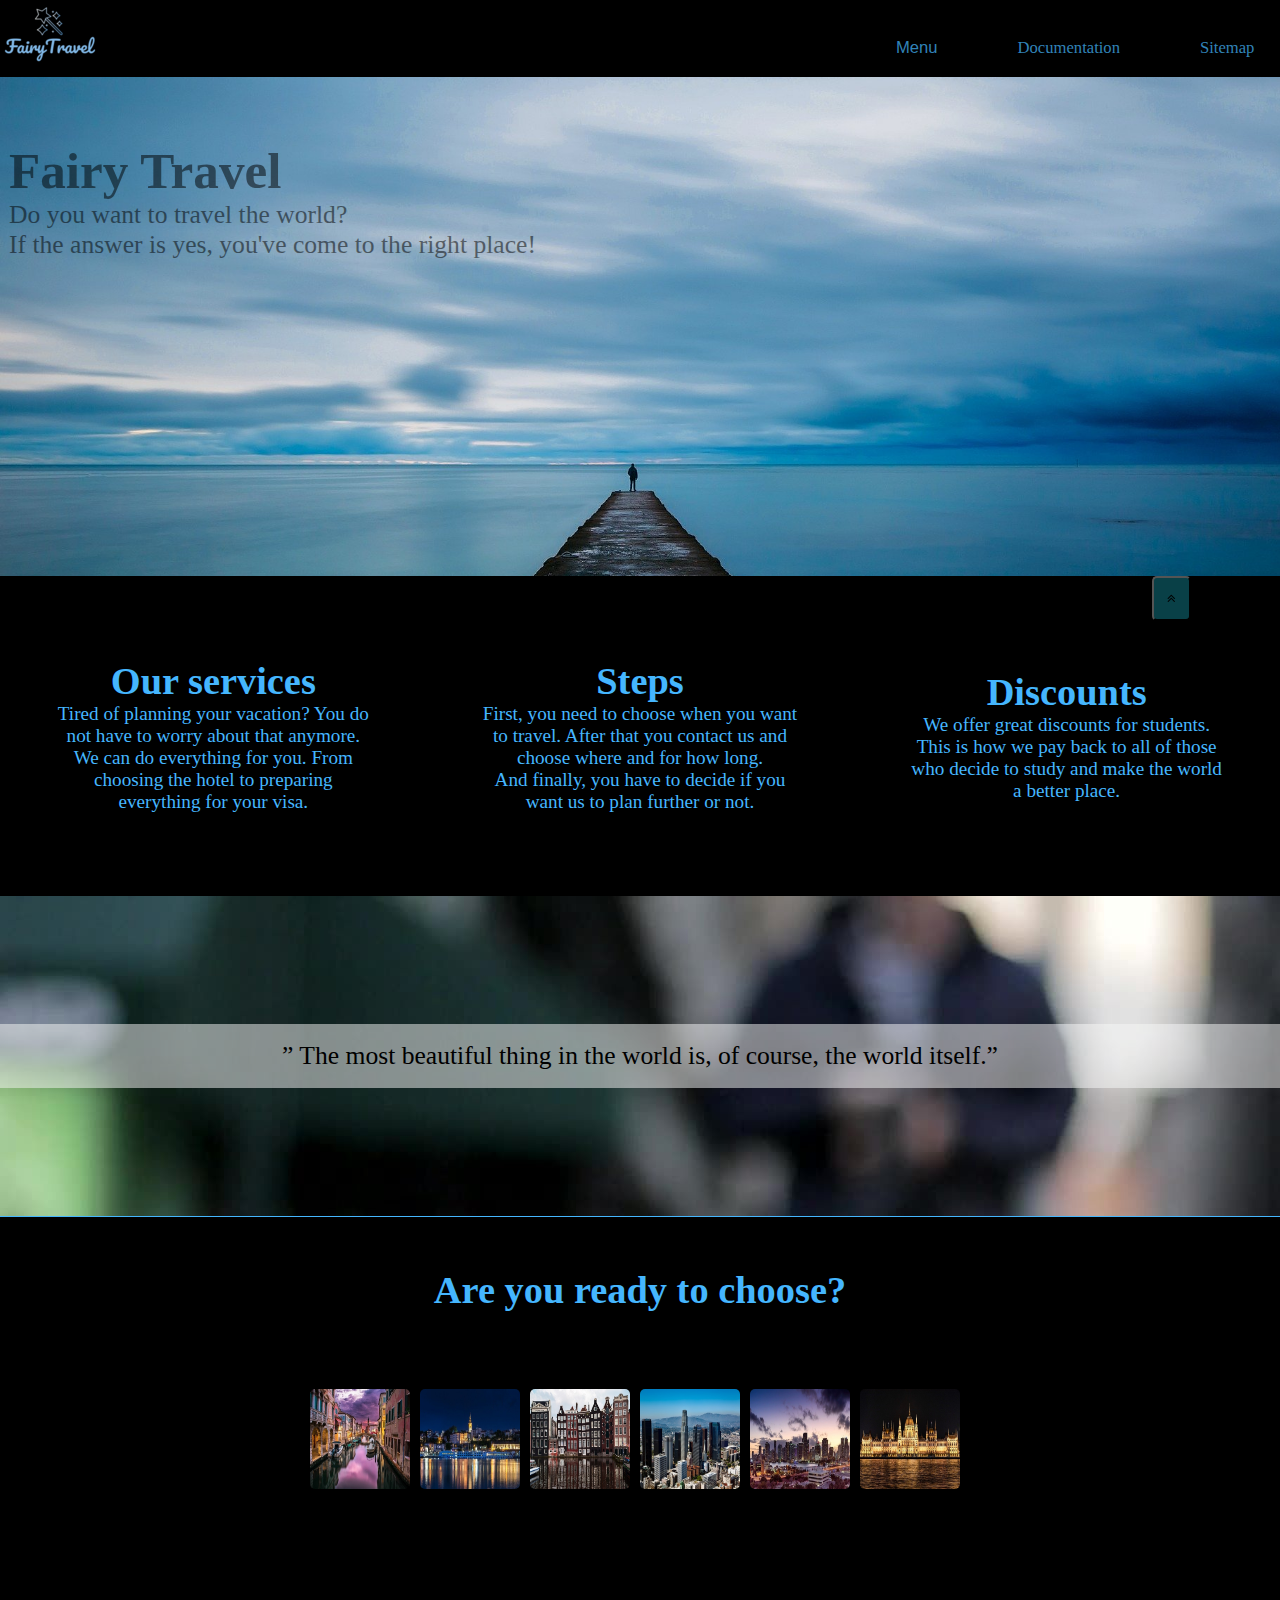
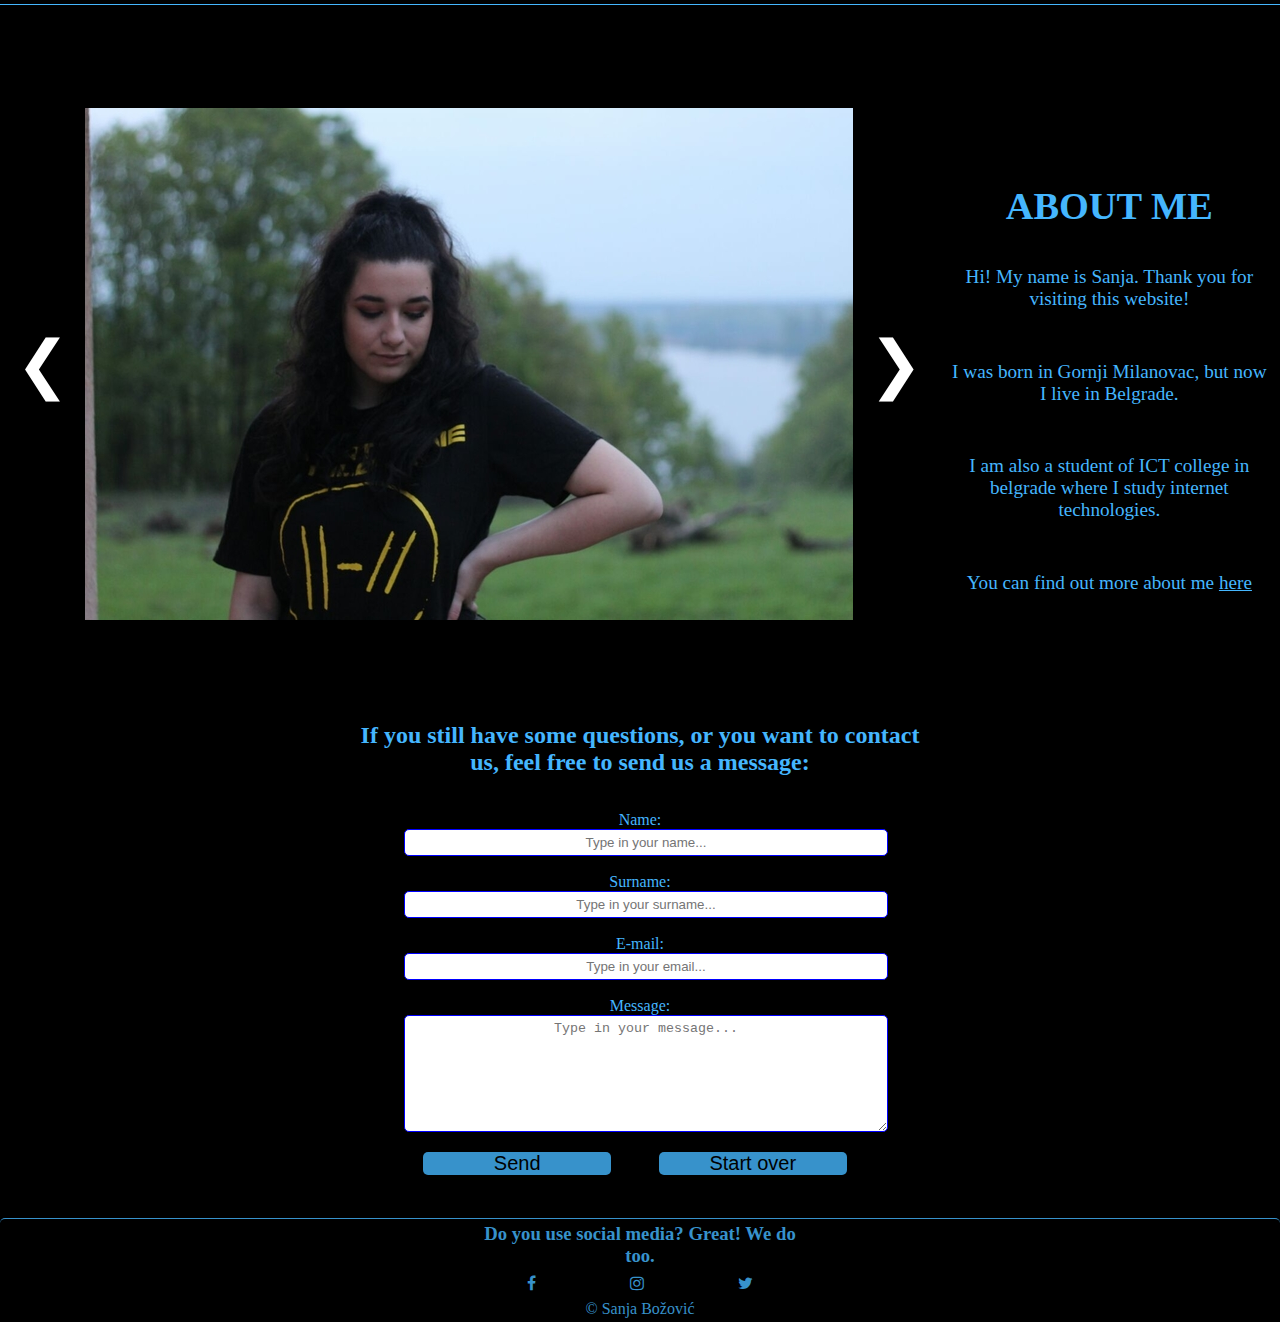
==== index.html @ 33708710 "9th" ====
<!DOCTYPE html>
<html>
	<head>
		<title>Fairy Travel</title>
		<meta charset="utf-8"/>
		<meta name="keywords" content="Travel, world, countries"/>
		<meta name="description" content="We can offer you the best experiences of your life. All you have to do is reach out to us."/>
		<meta name="author" content="Sanja Božović" />
		<meta name="robots" content="noindex, nofollow"/>
		<meta name="viewport" content="width=device-width, initial-scale=1.0"> 
		<link rel="stylesheet" href="assets/css/jquery.hoverZoom.css">
		<link rel="stylesheet" href="https://cdnjs.cloudflare.com/ajax/libs/font-awesome/4.7.0/css/font-awesome.min.css">
		<link rel="stylesheet" type="text/css" href="assets/css/style.css" />
		<link rel="stylesheet" type="text/css" href="assets/css/responsive.css"/>
		<link rel="shortcut icon" href="images/iconnn.ico"/>
	</head>
	<body>
		<header>
			<div id="logo"><a href="index.html"><img src="images/logo.png" alt="logo"></a></div>
			<div id="meni">
				<div class="dropdown">
					<button onclick="MenuOpen()" class="dropbtn">Menu</button>
					<div id="myDropdown" class="dropdown-content">
						<a id="scrl2">Countries</a>
						<a id="scrl">Author</a>
						<a id="scrl1">Contact</a>
					</div>
				</div>
				<a href="#" class="link"> Documentation </a>
				<a href="#" class="link">  Sitemap </a>
			</div>
			<div class="cleaner"></div>
		</header>

		<section id="slider">
			<article id="sliderText" class="hidden">
				<h1>Fairy Travel</h1>
				<p>Do you want to travel the world?</p>
				<p>If the answer is yes, you've come to the right place!</p>
			</article>
		</section>

		<button class="top" onclick="scrollToTop()"> 
				<i class="fa fa-angle-double-up"></i>
			</button>
		<div id="logoHide"><a href="index.html"><img src="images/logo.png" alt="logo"></a></div>

		<div id="main">
			<section id="firstSec" class="section hide">
				<article>
					<h1>Our services</h1>
					<p>Tired of planning your vacation? You do not have to worry about that anymore.</p>
					<p>We can do everything for you. From choosing the hotel to preparing everything for your visa.</p>
				</article>
				<article>
					<h1>Steps</h1>
					<p>First, you need to choose when you want to travel. After that you contact us and choose where and for how long.</p>
					<p>And finally, you have to decide if you want us to plan further or not.</p>
				</article>
				<article>
					<h1>Discounts</h1>
					<p>We offer great discounts for students.</p>
					<p>This is how we pay back to all of those who decide to study and make the world a better place.</p>
				</article>
			</section>
			<section id="quote">
				<p>&rdquo; The most beautiful thing in the world is, of course, the world itself.&rdquo;</p>
			</section>
			
			<h1 id="naslov"> Are you ready to choose? </h1>
			<section id="countries">
				<ul class="thumb">
					<li>
					  <a href="images/venice.jpg">
						<img src="images/venice.jpg" alt="Venice">
					  </a>
					</li>
					<li>
					  <a href="images/belgrade.jpg">
						<img src="images/belgrade.jpg" alt="Belgrade">
					  </a>
					</li>
					<li>
					  <a href="images/amsterdam.jpg">
						<img src="images/amsterdam.jpg" alt="Amsterdam">
					  </a>
					</li>
					<li>
						<a href="images/losangeles.jpg">
							<img src="images/losangeles.jpg" alt="Los Angeles">
						</a>
					</li>
					<li>
						<a href="images/miami.jpg">
							<img src="images/miami.jpg" alt="Miami">
						</a>
					</li>
					<li>
						<a href="images/budapest.jpg">
							<img src="images/budapest.jpg" alt="Budapest">
						</a>
					</li>
				</ul>
			</section>

			<div id="gallery">
					<button id="left1" onclick="plusDivs(-1)">&#10094;</button>
					<div id="imgs">
						<img src="images/author1_wide.jpg"  alt="author photo"/>
						<img src="images/author2_wide.jpg" alt="author photo"/>
						<img src="images/author3_wide.jpg" alt="author photo"/>
					</div>
					<button id="right1" onclick="plusDivs(+1)">&#10095;</button>
					<div id="about">

					</div>
			</div>
			
			<section id="form">
				<form action="" method="post" name="contact" id="cont">
					<h2 class="title">If you still have some questions, or you want to contact us, feel free to send us a message:</h2>
					<div class="formHolder">
						<label for="name">Name:</label>
						<input type="text" class="txtforme delete" id="name" placeholder="Type in your name..."/>
					</div>
					<div class="formHolder">
						<label for="surname">Surname:</label>
						<input type="text" class="txtforme delete" id="surname" placeholder="Type in your surname..."/>
					</div>
					<div class="formHolder">
						<label for="email">E-mail:</label>
						<input type="text" class="txtforme delete" id="email" placeholder="Type in your email..."/>
					</div>
					<div class="formHolder">
						<label for="message">Message:</label>
						<textarea class="txtforme delete" rows="7" id="message" placeholder="Type in your message..."></textarea>
					</div>
					<div class="formHolder" id="submitForm">
						<input type="button" name="send" class="accept" value="Send"/>
						<input type="reset" name="delete" class="accept" value="Start over"/>
					</div>
					<div class="formHolder" id="messageAccept">
					
					</div>
				</form>
			</section>
		</div>
		<footer>
				<div id="left">
					<h3>Do you use social media? Great! We do too.</h3>
					<div class="icons">
						<a href="#"><i class="fa fa-facebook"></i></a>
						<a href="#"><i class="fa fa-instagram"></i></a>
						<a href="#"><i class="fa fa-twitter"></i></a>
					</div>
					<div id="copy">
						<p>&copy; Sanja Božović</p>
					</div>
				</div>	
		</footer>
	<script src="https://code.jquery.com/jquery-1.12.4.min.js" integrity="sha384-nvAa0+6Qg9clwYCGGPpDQLVpLNn0fRaROjHqs13t4Ggj3Ez50XnGQqc/r8MhnRDZ" crossorigin="anonymous"></script>		
	<script src="assets/js/jquery.hoverZoom.min.js"></script>
	<script type="text/javascript" src="assets/js/main.js"></script> 
	</body>
</html>
---- assets/css/style.css ----
*{
	padding: 0;
	margin: 0;
}

.cleaner{
	clear: both;
}

body{
	background-color: black;
}

a{
	color: #45b6fe;
}

#logoHide{
	display: none;
}

/*button*/

.top{
	padding: 1vw;
	position: fixed;
	background-color: rgba(18, 127, 141, 0.5);
	margin-left: 90%;
	cursor: pointer;
	border-radius: 5px;
}
  

/* header */

header{
	opacity: 0.9;
	background-color: black;
	height: 6vw;
	width: 100%;
}

#logo{
	float: left;
}

#meni{
	float: right;
	margin-top: 2vw;
	display: flex;
	width: 30%;
	justify-content: space-between;
	margin-right: 1vw;
}

.link{
	background-color: black;
	color: #3792cb;
	padding: 1vw;
	font-size: 1.3vw;
	border: none;
	cursor: pointer;
	border-radius: 5px;
	text-decoration: none;
}

.dropbtn {
  background-color: black;
  color: #3792cb;
  padding: 1vw;
  font-size: 1.3vw;
  border: none;
  cursor: pointer;
  border-top-right-radius: 5px;
  border-top-left-radius: 5px;
}

.dropbtn:hover, .dropbtn:focus, .link:hover {
  border: 1px solid #3792cb;
}

.dropdown {
  position: relative;
  display: inline-block;
}

.dropdown-content {
  display: none;
  position: absolute;
  width: 100%;
  box-shadow: 0px 8px 16px 0px rgba(0,0,0,0.2);
  z-index: 1;
  border-bottom-right-radius: 5px;
  border-bottom-left-radius: 5px;
  background-color: black;
}

.dropdown-content a {
  padding: 12px 0px 16px 5px;
  text-decoration: none;
  display: block;
	color: #45b6fe;
}

.dropdown-content a:hover {
	border: 1px solid #3792cb;
	color: #3792cb;
}

.dropdown-content a:visited{
	color: #45b6fe;
}

.show {
	display:block;
}

#scrl, #scrl1, #scrl2{
	cursor: pointer;
	color: #3792cb;
}

/*Slider*/

#slider {
    height: 39vw;
    width: 100%;
    background-image: url(../../images/slider.jpg);
    background-attachment: fixed;
    background-size: cover;
    background-repeat: no-repeat;
	box-sizing: border-box;
}

#sliderText{
	width:50%;
	padding: 5vw 0vw 1vw 0.7vw;
	font-size: 2vw;
}

.hidden{
	display: none;
}

/* Prvi tekst, podeljen u tri kolone */

#firstSec{
	width: 100%;
	height: 25vw;
	display: flex;
	justify-content: space-around;
}

.first{
	max-width: 25%;
	display: flex;
	flex-direction: column;
	justify-content: center;
	text-align: center;
}

.first h1{
	color: #45b6fe;
	font-size: 3vw;
}

.first p{
	color: #45b6fe;
	font-size: 1.5vw;
}

.section {
  width: 100%;
  z-index: 1;
  transition: all 1s;
}

.hideSec {
  opacity: 0;
  left: -100%;
}

.showSec {
  opacity: 1;
  left: 0;
}

/* Citat */

#quote {
	width: 100%;
	height: 25vw;
	background-image: url(../../images/banner.jpg);	
	display: flex;
	flex-direction: column;
	justify-content: center;
	text-align: center;
}

#quote p{
	font-size: 2vw;
	color: black;
	background-color: rgba(250,250,250,0.5);
	height: 5vw;
	display: flex;
	justify-content: center;
	flex-direction: column;
	text-align: center;
	
}

/* forma */

#form {
	width: 50%;
	margin-left: 25%;
	margin-top: 6vw;
}

#cont{
	padding: 2vw;
	color: #45b6fe;
	display: flex;
	align-items: center;
	flex-direction: column;
	
}

.title{
	text-align: center;
	width: 100%;
	margin-bottom: 5%;
}

#submitForm {

	display: flex;
	flex-wrap: wrap;
	justify-content:space-around;
	align-items:center;
}

.formHolder{
	width:80%;
 	margin: 1%;
 	text-align: center;

   }

.txtforme{
 width:100%;
 margin-bottom:5px;
 border:1px solid blue;
 border-radius:5px;
 padding:5px;
 text-align: center;
}

.accept{
	width:40%;
	font-size:20px;
	color:#000;
	background-color:#3792cb; 
	padding:0px 5%;
 	border:none;
	 margin-right: 10px;
	 border-radius: 5px;
	cursor: pointer;
 }

 .border{
	border:1px solid #ff0000;
   
	}

/*footer*/

footer{
	width: 100%;
	height: 8vw;
	border-top: 1px solid #3792cb;
	border-radius: 5px;
	display: flex;
	justify-content: space-around;
	
}

#left, #right{
	width: 25%;
	display: flex;
	flex-direction: column;
	justify-content: space-around;
	text-align: center;
	color: #3792cb;
}

#copy{
	display: flex;
	justify-content: flex-end;
	flex-direction: column;
	color: #3792cb;
}

.icons {
	width: 100%;
	display: flex;
	justify-content: space-around;
	color: #3792cb;
}

.icons a{
	color: #3792cb;
}


/*gallery*/



#gallery {
    display: flex;
	justify-content: space-around;
	margin-top: 8vw;
 }
.slide {
		  display: none; 
}
#left1, #right1 {
	width: 10%;
    background-color: black;
	cursor: pointer;
    border: none;
    color: white;
    border-radius: 5px;
	font-size: 5vw; 
}
#left1:hover, #right1:hover {
	border: 1px solid #3792cb; 
}

/*author*/

#about{
	display: flex;
	flex-direction: column;
	justify-content: space-around;
	width: 40%;
	text-align: center;
	margin-top: 5vw;
}

#about p{
	color: #45b6fe;
	font-size: 1.5vw;
	margin: 1vw;
}

#about h1{
	color: #45b6fe;
	font-size: 3vw;
}

a:visited{
	color: #45b6fe;
}


/* countries */

#naslov{
	color: #45b6fe;
	width: 100%;
	font-size: 3vw;
	text-align: center;
	margin-bottom: 6vw;
	padding-top: 4vw;
	border-top: 1px solid #45b6fe;
}

#countries{
	display: flex;
	justify-content: space-around;
	flex-direction: row;
	flex-wrap: wrap;
	border-bottom: 1px solid #45b6fe;
	padding-bottom: 9vw;
}

.imagedesc{
	color: #45b6fe;
	margin-top: 6vw;
}

.couImg{
	border-radius: 5px;
}
---- assets/css/responsive.css ----
@media screen and (max-width: 992px) {
    .top{
        display: none;
    }
    .dropdown-content a {
        font-size: 1vw;}
    
    #logoHide{
        display: block;
        display: flex;
        justify-content: center;
        align-content: center;
    }
    #logo{
        display: none;
    }
    #imgs img{
        height: 400px;
    }
    footer{
        height: 15vw;
    }
}

@media screen and (max-width: 768px){
    #meni{
        width: 60%;
    }
    .link, .dropbtn {
        width: 100px;
    }
    .dropdown-content a{
        font-size: 1.5vw;
    }
    #imgs img{
        height: 300px;
    }
    footer{
        height: 20vw;   
    }
}

@media screen and (max-width: 648px){
    .dropbtn, .link{
        font-size: 1.3vw;
    }
    #gallery{
        flex-wrap: wrap;
    }
    #about p{
        font-size: 3vw;
    }
    #about{
        border-bottom: 1px solid #3792cb;
        padding-bottom: 2vw;
    }
    footer{
        height: 25vw;
    }
}
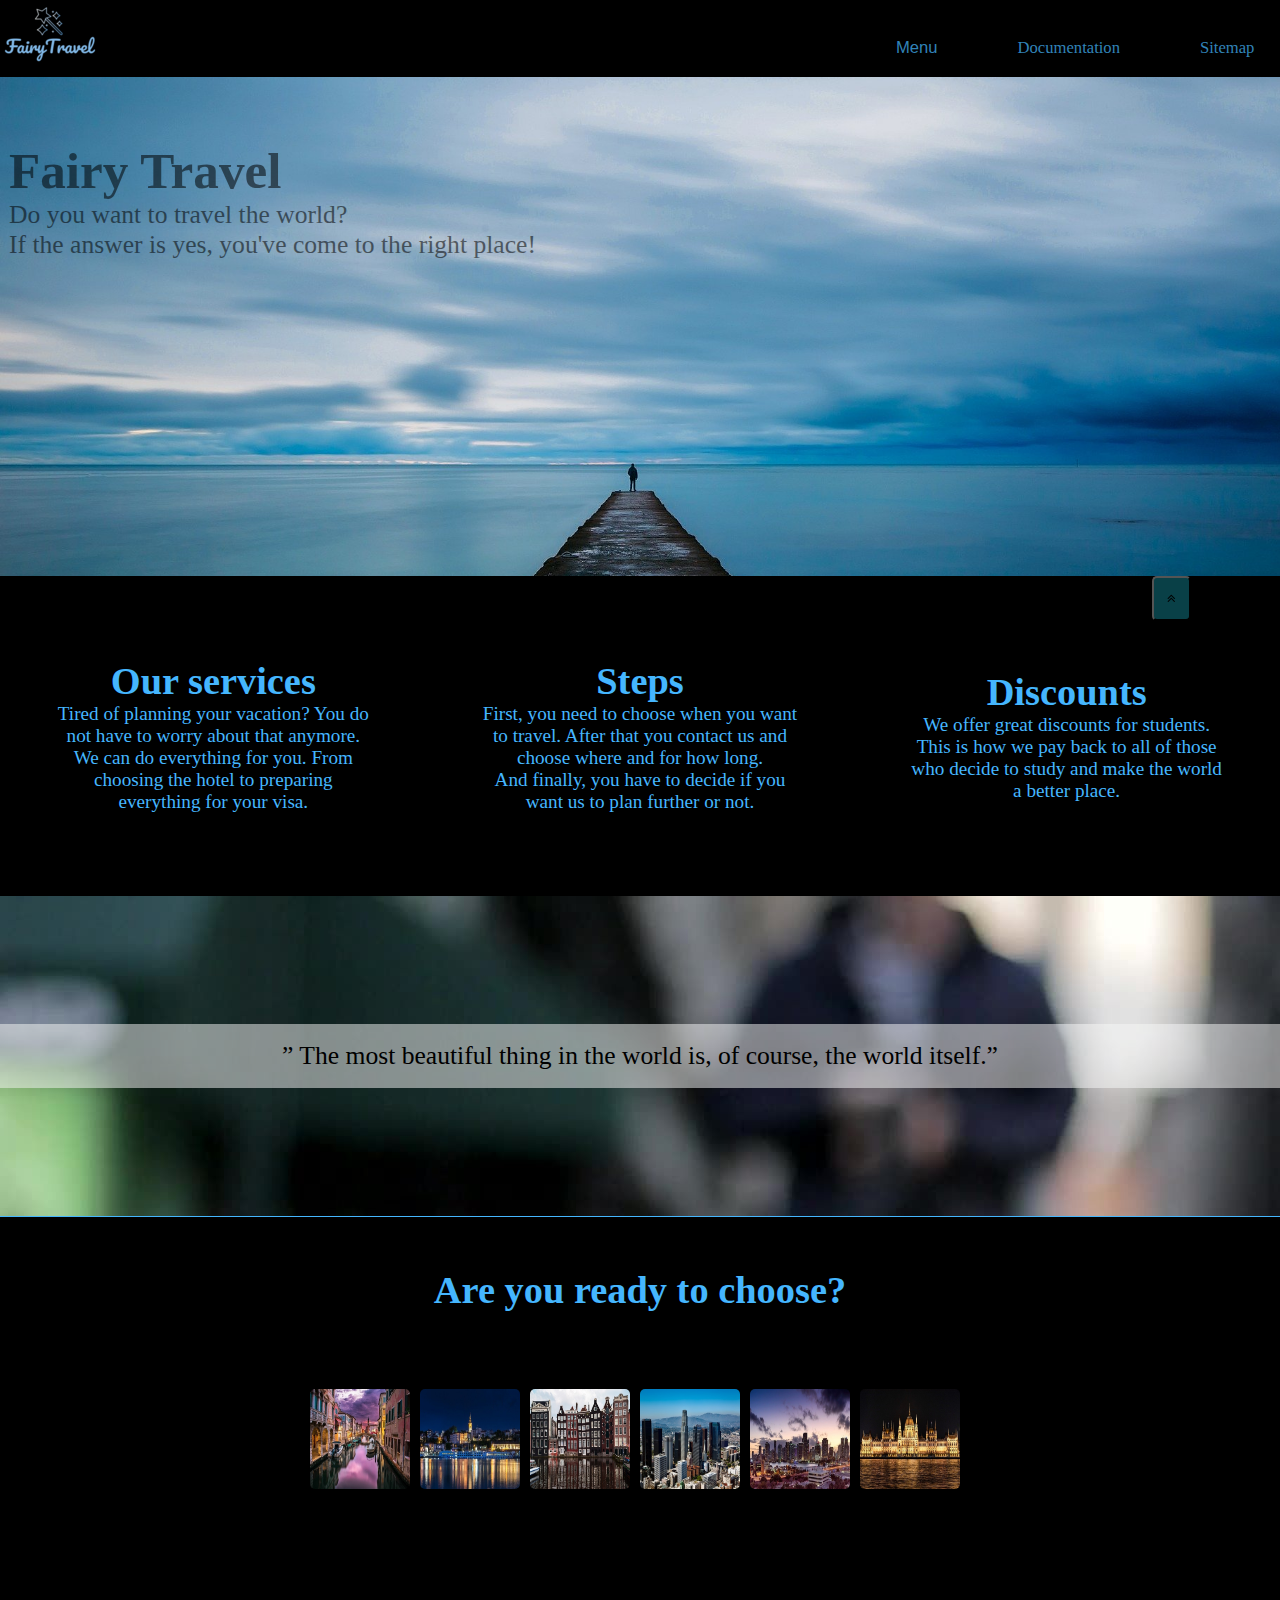
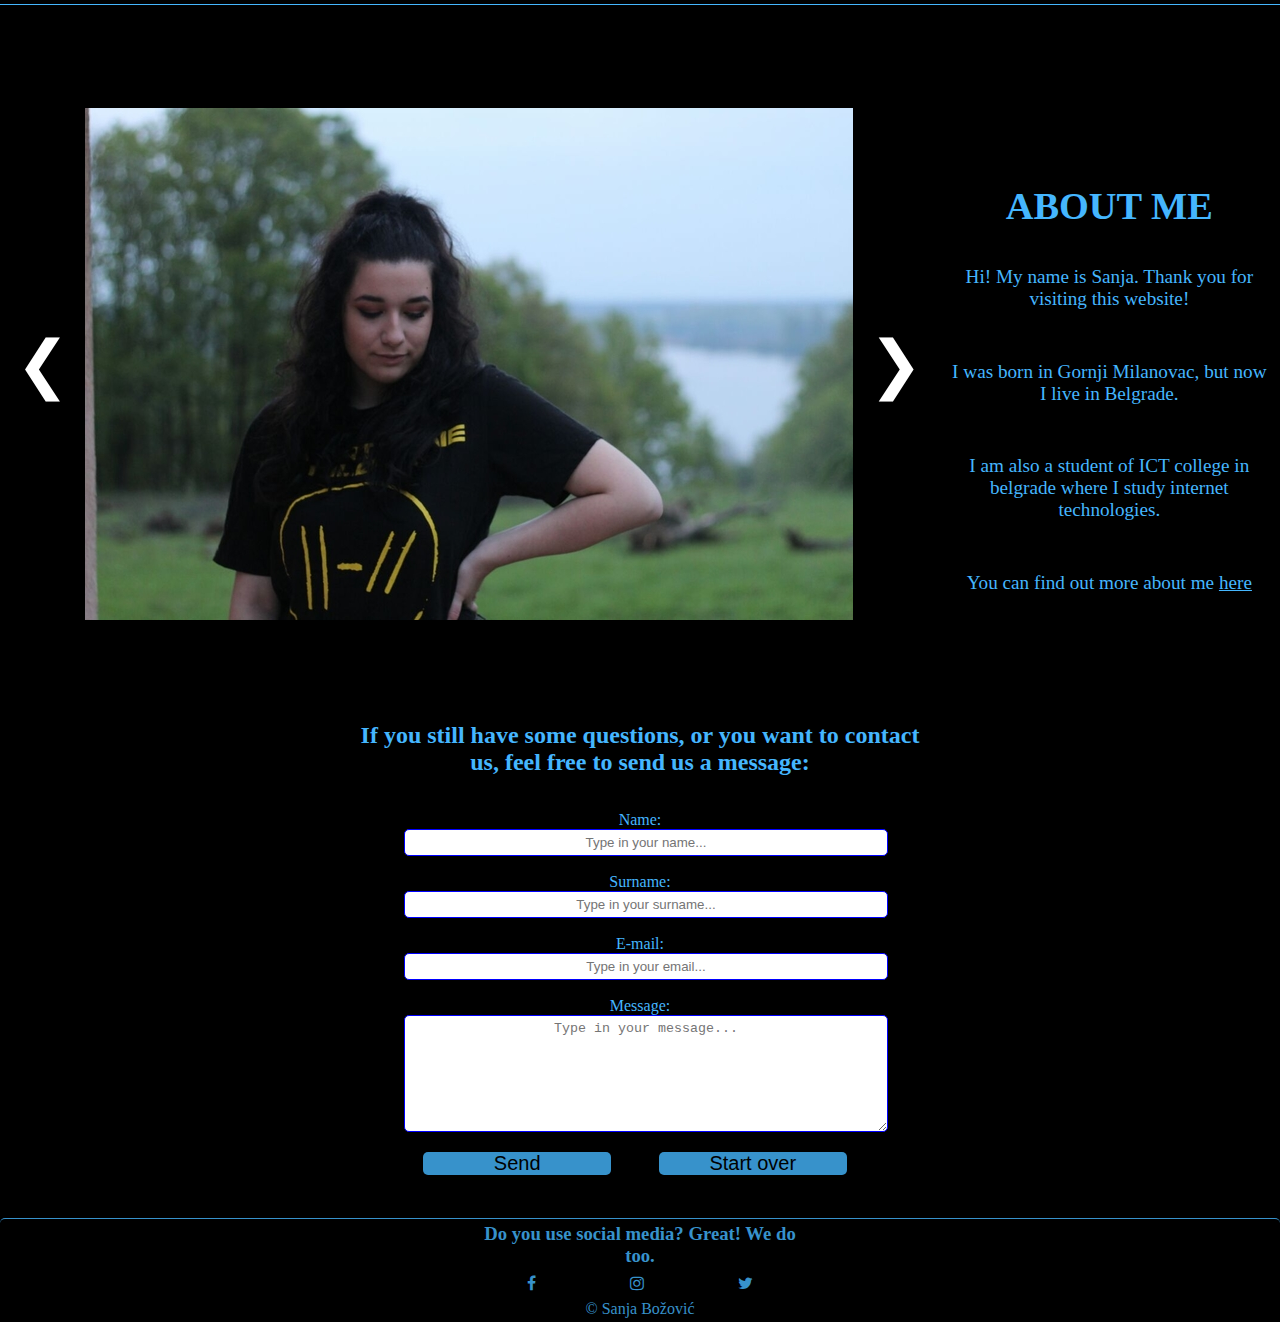
==== commit a8464611: "11th" ====
--- a/index.html
+++ b/index.html
@@ -106,7 +106,7 @@
 			<div id="gallery">
 					<button id="left1" onclick="plusDivs(-1)">&#10094;</button>
 					<div id="imgs">
-						<img src="images/author1_wide.jpg"  alt="author photo"/>
+						<img src="images/author1_wide.jpg" alt="author photo"/>
 						<img src="images/author2_wide.jpg" alt="author photo"/>
 						<img src="images/author3_wide.jpg" alt="author photo"/>
 					</div>
--- a/assets/css/style.css
+++ b/assets/css/style.css
@@ -285,7 +285,7 @@
 	
 }
 
-#left, #right{
+#left{
 	width: 25%;
 	display: flex;
 	flex-direction: column;
--- a/assets/css/responsive.css
+++ b/assets/css/responsive.css
@@ -23,27 +23,55 @@
 }
 
 @media screen and (max-width: 768px){
+    header{
+        height: 15vw
+    }
     #meni{
         width: 60%;
+        margin-top: 7vw;
     }
     .link, .dropbtn {
-        width: 100px;
+        min-width: 100px;
+        font-size: 3vw;
     }
     .dropdown-content a{
-        font-size: 1.5vw;
+        font-size: 3vw;
+    }
+    #slider{
+        height: 60vw;
+    }
+    #sliderText{
+        font-size: 3vw;
+    }
+    #firstSec{
+        height: 35vw;
+    }
+    .first p{
+        font-size: 2vw;
+    }
+    .first h1{
+        font-size: 3.5vw;
+    }
+    #quote{
+        height: 250px;
+    }
+    #countries{
+        height: 250px;
+        justify-content: center;
+        align-content: center;
     }
     #imgs img{
         height: 300px;
     }
     footer{
-        height: 20vw;   
+        height: 20vw; 
+    }
+    .accept{
+        font-size: 2vw;
     }
 }
 
 @media screen and (max-width: 648px){
-    .dropbtn, .link{
-        font-size: 1.3vw;
-    }
     #gallery{
         flex-wrap: wrap;
     }
@@ -57,4 +85,72 @@
     footer{
         height: 25vw;
     }
+
+}
+
+@media screen and (max-width: 585px){
+    .link, .dropbtn {
+        min-width: 50px;
+        font-size: 3vw;
+    }
+    #left1, #right1, #imgs{
+        display: none;
+    }
+}
+
+@media screen and (max-width: 480px){
+    header{
+        height: 15vw;
+    }
+    #meni{
+        width: 90%;
+    }
+    .link, .dropbtn {
+        font-size: 4vw;
+    }
+    .dropdown{
+        width: 30%;
+    }
+    .dropdown-content a{
+        font-size: 4vw;
+    }
+    #slider{
+        height: 80vw;
+        background-position: center;
+        padding-top: 15vw;
+    }
+    #sliderText{
+        font-size: 5vw;
+        width: 90%;
+    }
+    #firstSec{
+    height: 80vw;
+    }
+    .first p{
+        font-size: 3vw;
+    }
+    .first h1{
+        font-size: 5.5vw;
+    }
+    #naslov{
+        font-size: 5vw;;
+    }
+    #quote{
+        height: 250px;
+    }
+    #quote p{
+        font-size: 3vw;
+    }
+    #countries{
+        height: 250px;
+    }
+    footer{
+        height: 30vw;
+    }
+    #left{
+        width: 50%;
+    }
+    .accept{
+        font-size: 2.5vw;
+    }
 }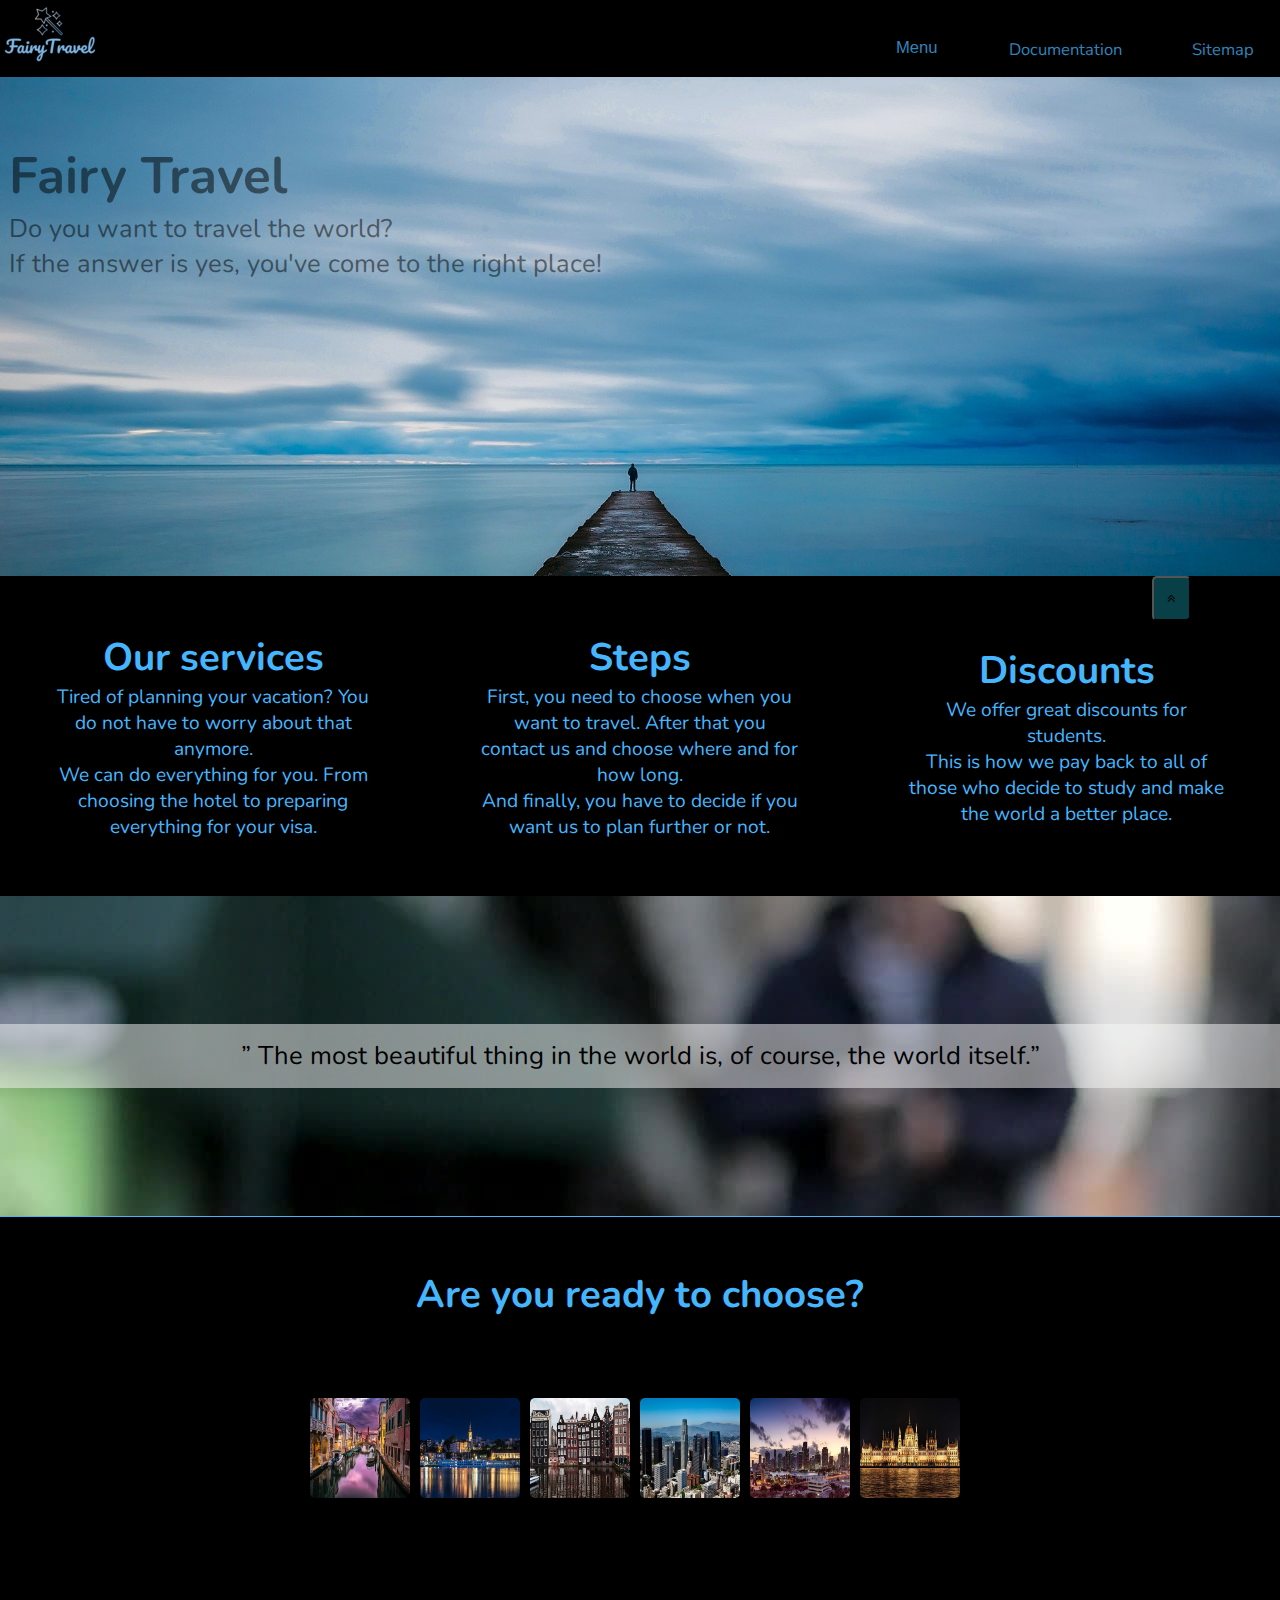
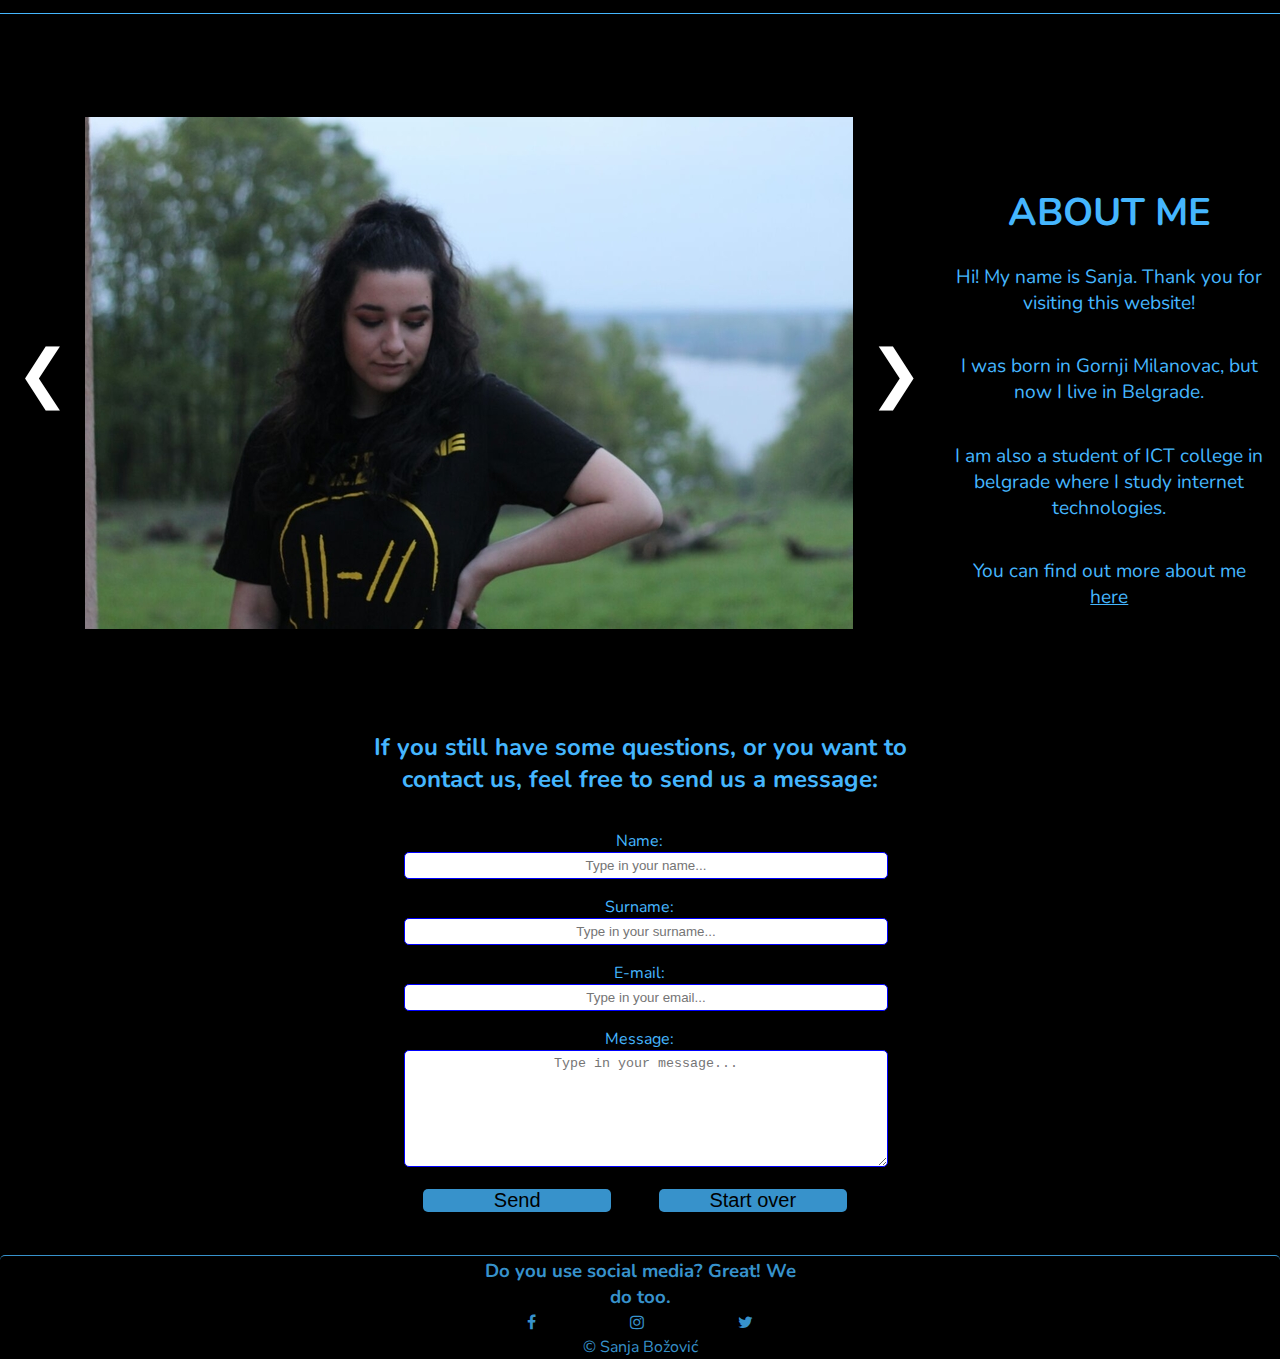
==== commit 2aaa8a7b: "12th" ====
--- a/index.html
+++ b/index.html
@@ -9,6 +9,7 @@
 		<meta name="robots" content="noindex, nofollow"/>
 		<meta name="viewport" content="width=device-width, initial-scale=1.0"> 
 		<link rel="stylesheet" href="assets/css/jquery.hoverZoom.css">
+		<link href="https://fonts.googleapis.com/css?family=Nunito&display=swap" rel="stylesheet">
 		<link rel="stylesheet" href="https://cdnjs.cloudflare.com/ajax/libs/font-awesome/4.7.0/css/font-awesome.min.css">
 		<link rel="stylesheet" type="text/css" href="assets/css/style.css" />
 		<link rel="stylesheet" type="text/css" href="assets/css/responsive.css"/>
--- a/assets/css/style.css
+++ b/assets/css/style.css
@@ -9,6 +9,7 @@
 
 body{
 	background-color: black;
+	font-family: 'Nunito', sans-serif;
 }
 
 a{
--- a/assets/css/responsive.css
+++ b/assets/css/responsive.css
@@ -133,7 +133,8 @@
         font-size: 5.5vw;
     }
     #naslov{
-        font-size: 5vw;;
+        font-size: 5vw;
+        margin-bottom: 15vw;
     }
     #quote{
         height: 250px;
@@ -141,8 +142,31 @@
     #quote p{
         font-size: 3vw;
     }
+    .thumb{
+        display: flex;
+        align-content: center;
+        justify-content: center;
+        flex-wrap: wrap;;
+    }
     #countries{
         height: 250px;
+    }
+    #gallery{
+        width: 100%;
+        height: 80vw;
+    }
+    #about{
+        width: 100%;
+    }
+    #about p{
+        font-size: 3.8vw;
+    }
+    #about h1{
+        font-size: 4.2vw;
+    }
+    #form {
+        width: 90%;
+        margin-left: 5%;
     }
     footer{
         height: 30vw;
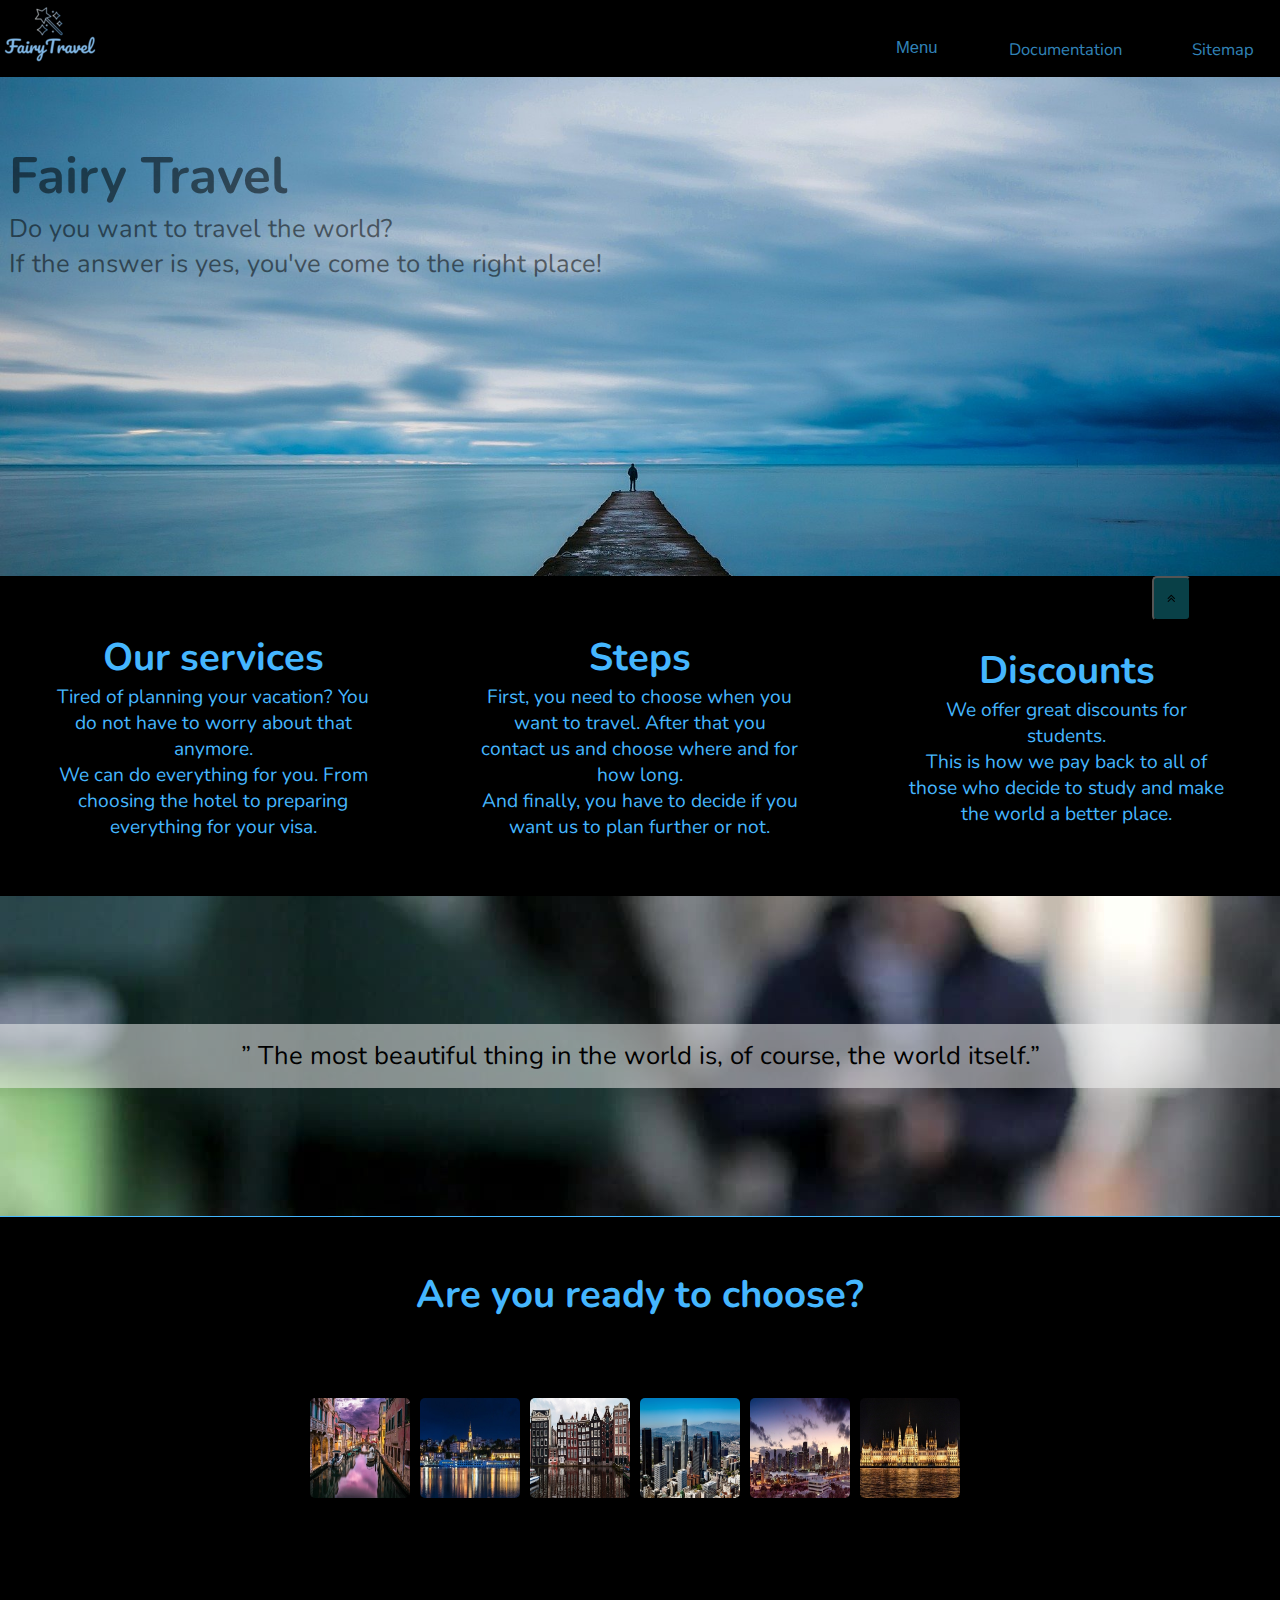
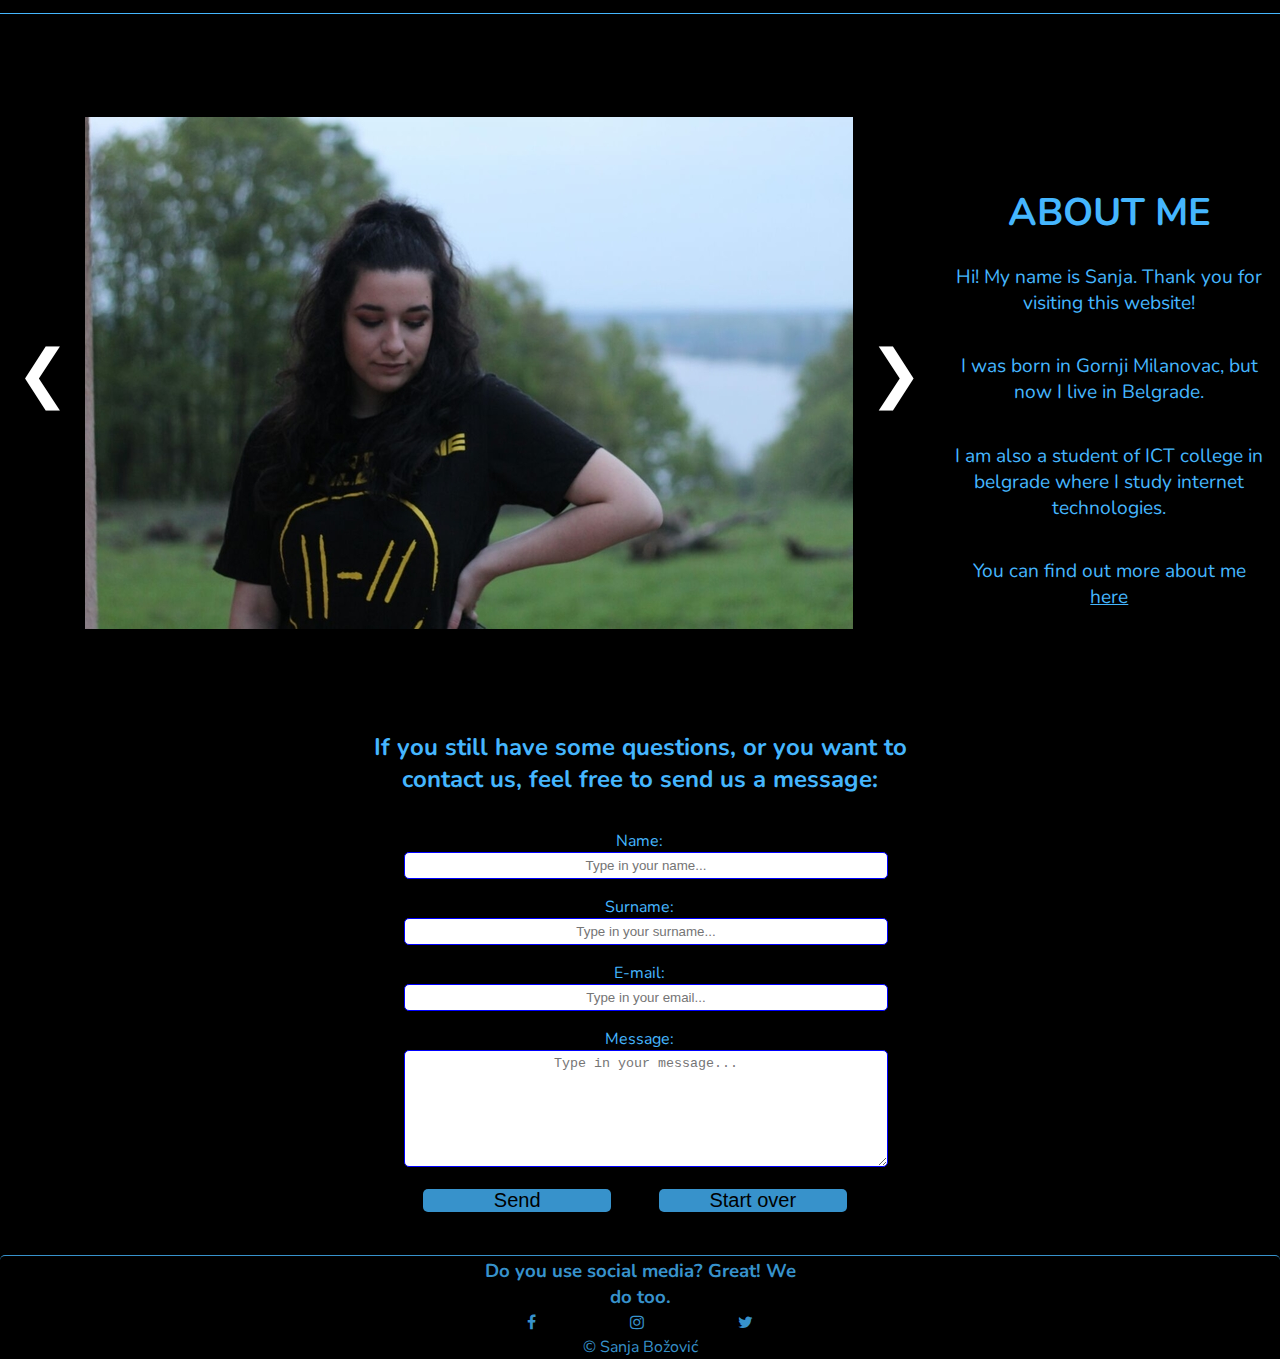
==== commit 6dba7d09: "final" ====
--- a/index.html
+++ b/index.html
@@ -27,8 +27,8 @@
 						<a id="scrl1">Contact</a>
 					</div>
 				</div>
-				<a href="#" class="link"> Documentation </a>
-				<a href="#" class="link">  Sitemap </a>
+				<a href="documentation.docx" class="link" target="_blank"> Documentation </a>
+				<a href="sitemap.xml" class="link">  Sitemap </a>
 			</div>
 			<div class="cleaner"></div>
 		</header>
@@ -122,19 +122,19 @@
 					<h2 class="title">If you still have some questions, or you want to contact us, feel free to send us a message:</h2>
 					<div class="formHolder">
 						<label for="name">Name:</label>
-						<input type="text" class="txtforme delete" id="name" placeholder="Type in your name..."/>
+						<input type="text" class="txtforme delete" id="name" placeholder="Type in your name..." required/>
 					</div>
 					<div class="formHolder">
 						<label for="surname">Surname:</label>
-						<input type="text" class="txtforme delete" id="surname" placeholder="Type in your surname..."/>
+						<input type="text" class="txtforme delete" id="surname" placeholder="Type in your surname..." required/>
 					</div>
 					<div class="formHolder">
 						<label for="email">E-mail:</label>
-						<input type="text" class="txtforme delete" id="email" placeholder="Type in your email..."/>
+						<input type="text" class="txtforme delete" id="email" placeholder="Type in your email..." required/>
 					</div>
 					<div class="formHolder">
 						<label for="message">Message:</label>
-						<textarea class="txtforme delete" rows="7" id="message" placeholder="Type in your message..."></textarea>
+						<textarea class="txtforme delete" rows="7" id="message" placeholder="Type in your message..." required></textarea>
 					</div>
 					<div class="formHolder" id="submitForm">
 						<input type="button" name="send" class="accept" value="Send"/>
@@ -150,9 +150,9 @@
 				<div id="left">
 					<h3>Do you use social media? Great! We do too.</h3>
 					<div class="icons">
-						<a href="#"><i class="fa fa-facebook"></i></a>
-						<a href="#"><i class="fa fa-instagram"></i></a>
-						<a href="#"><i class="fa fa-twitter"></i></a>
+						<a href="https://www.facebook.com/the.witchy"><i class="fa fa-facebook" target="_blank"></i></a>
+						<a href="https://www.instagram.com/_the_witch/?hl=sr"><i class="fa fa-instagram" target="_blank"></i></a>
+						<a href="https://twitter.com/Sanja69823657"><i class="fa fa-twitter" target="_blank"></i></a>
 					</div>
 					<div id="copy">
 						<p>&copy; Sanja Božović</p>
--- a/assets/css/style.css
+++ b/assets/css/style.css
@@ -387,11 +387,6 @@
 	padding-bottom: 9vw;
 }
 
-.imagedesc{
-	color: #45b6fe;
-	margin-top: 6vw;
-}
-
 .couImg{
 	border-radius: 5px;
 }--- a/assets/css/responsive.css
+++ b/assets/css/responsive.css
@@ -169,7 +169,7 @@
         margin-left: 5%;
     }
     footer{
-        height: 30vw;
+        height: 35vw;
     }
     #left{
         width: 50%;
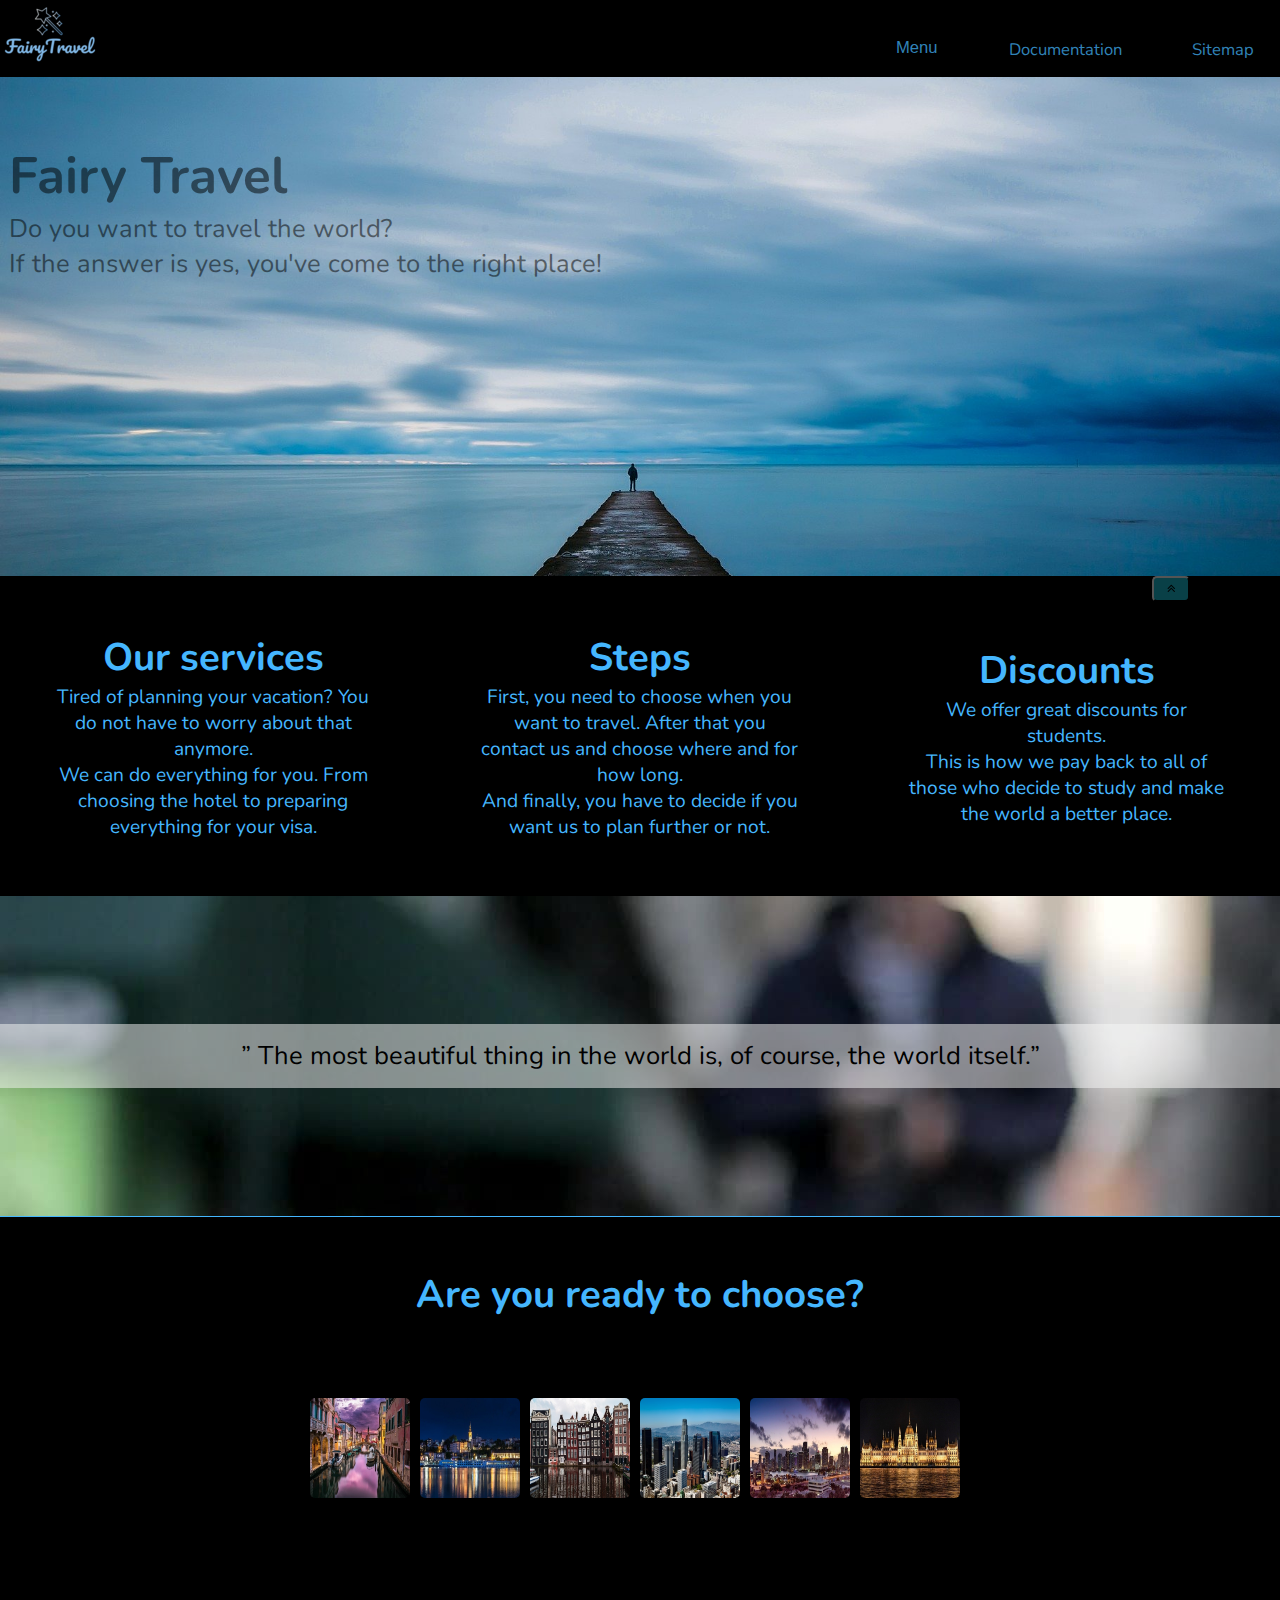
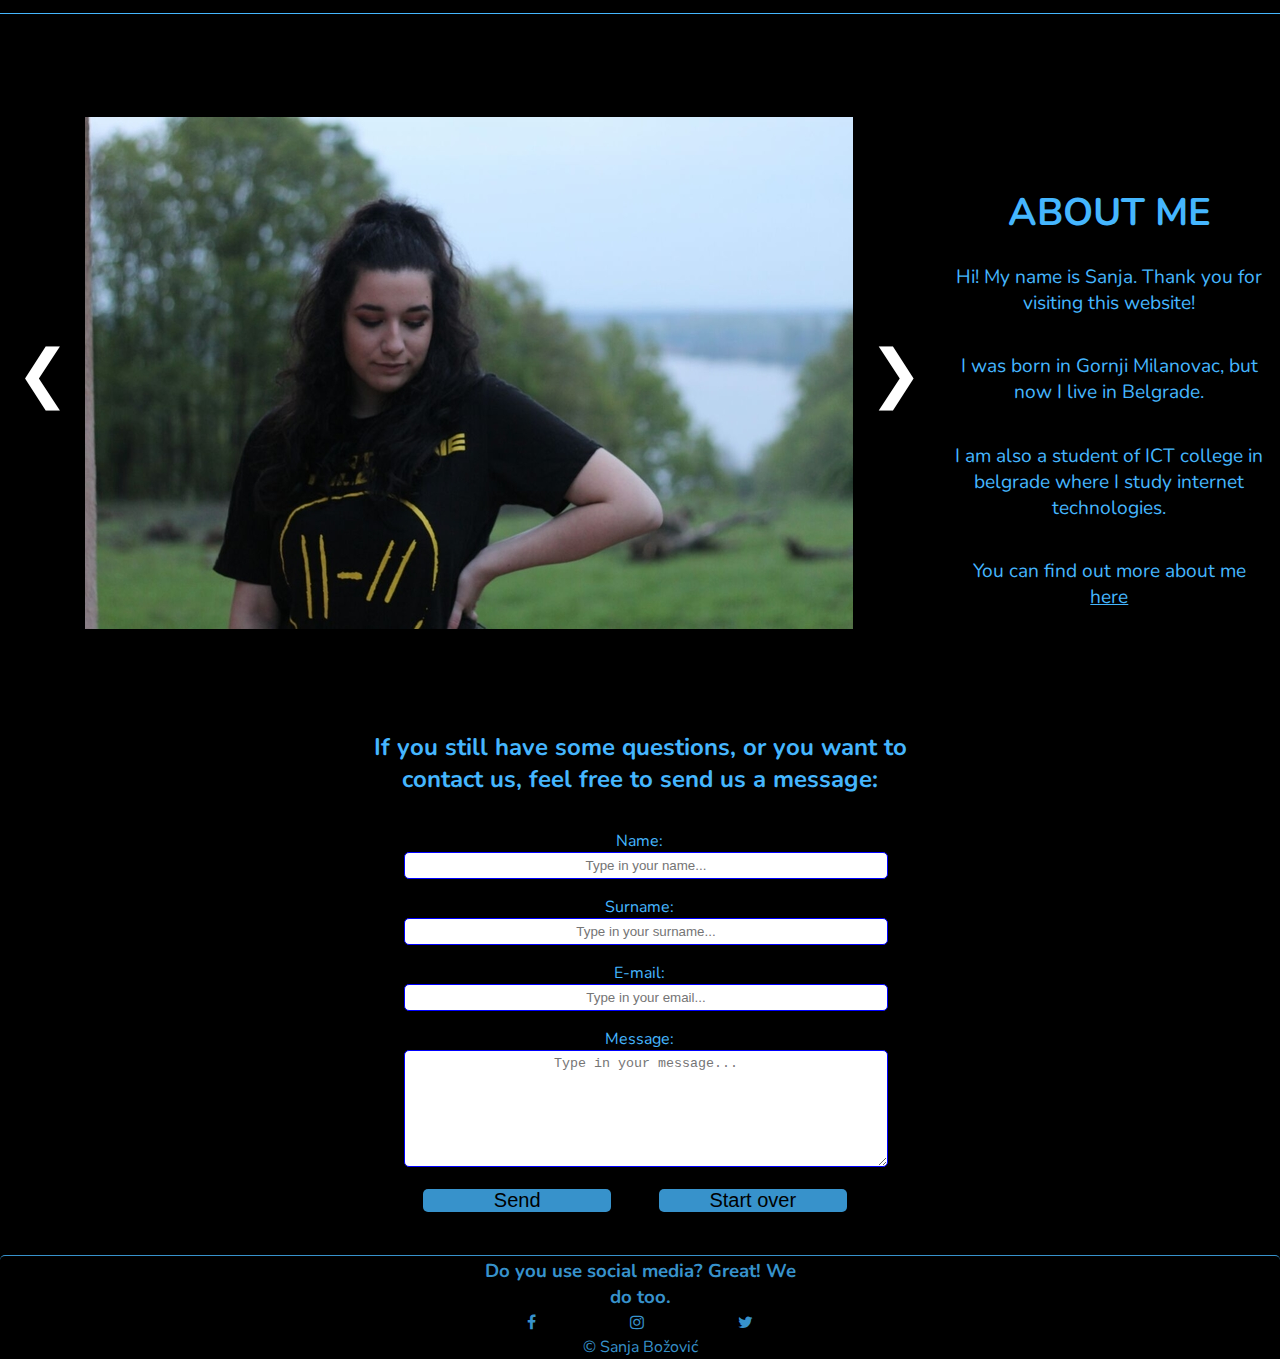
==== commit 5918e7f7: "trinaesto" ====
--- a/index.html
+++ b/index.html
@@ -22,9 +22,6 @@
 				<div class="dropdown">
 					<button onclick="MenuOpen()" class="dropbtn">Menu</button>
 					<div id="myDropdown" class="dropdown-content">
-						<a id="scrl2">Countries</a>
-						<a id="scrl">Author</a>
-						<a id="scrl1">Contact</a>
 					</div>
 				</div>
 				<a href="documentation.docx" class="link" target="_blank"> Documentation </a>
@@ -43,7 +40,7 @@
 
 		<button class="top" onclick="scrollToTop()"> 
 				<i class="fa fa-angle-double-up"></i>
-			</button>
+		</button>
 		<div id="logoHide"><a href="index.html"><img src="images/logo.png" alt="logo"></a></div>
 
 		<div id="main">
@@ -70,46 +67,14 @@
 			
 			<h1 id="naslov"> Are you ready to choose? </h1>
 			<section id="countries">
-				<ul class="thumb">
-					<li>
-					  <a href="images/venice.jpg">
-						<img src="images/venice.jpg" alt="Venice">
-					  </a>
-					</li>
-					<li>
-					  <a href="images/belgrade.jpg">
-						<img src="images/belgrade.jpg" alt="Belgrade">
-					  </a>
-					</li>
-					<li>
-					  <a href="images/amsterdam.jpg">
-						<img src="images/amsterdam.jpg" alt="Amsterdam">
-					  </a>
-					</li>
-					<li>
-						<a href="images/losangeles.jpg">
-							<img src="images/losangeles.jpg" alt="Los Angeles">
-						</a>
-					</li>
-					<li>
-						<a href="images/miami.jpg">
-							<img src="images/miami.jpg" alt="Miami">
-						</a>
-					</li>
-					<li>
-						<a href="images/budapest.jpg">
-							<img src="images/budapest.jpg" alt="Budapest">
-						</a>
-					</li>
+				<ul class="thumb" id="ulGallery">
+
 				</ul>
 			</section>
 
 			<div id="gallery">
 					<button id="left1" onclick="plusDivs(-1)">&#10094;</button>
 					<div id="imgs">
-						<img src="images/author1_wide.jpg" alt="author photo"/>
-						<img src="images/author2_wide.jpg" alt="author photo"/>
-						<img src="images/author3_wide.jpg" alt="author photo"/>
 					</div>
 					<button id="right1" onclick="plusDivs(+1)">&#10095;</button>
 					<div id="about">
--- a/assets/css/style.css
+++ b/assets/css/style.css
@@ -23,10 +23,12 @@
 /*button*/
 
 .top{
-	padding: 1vw;
+	width: 3%;
+	height: 2vw;
 	position: fixed;
 	background-color: rgba(18, 127, 141, 0.5);
 	margin-left: 90%;
+	margin-bottom: 15px;
 	cursor: pointer;
 	border-radius: 5px;
 }
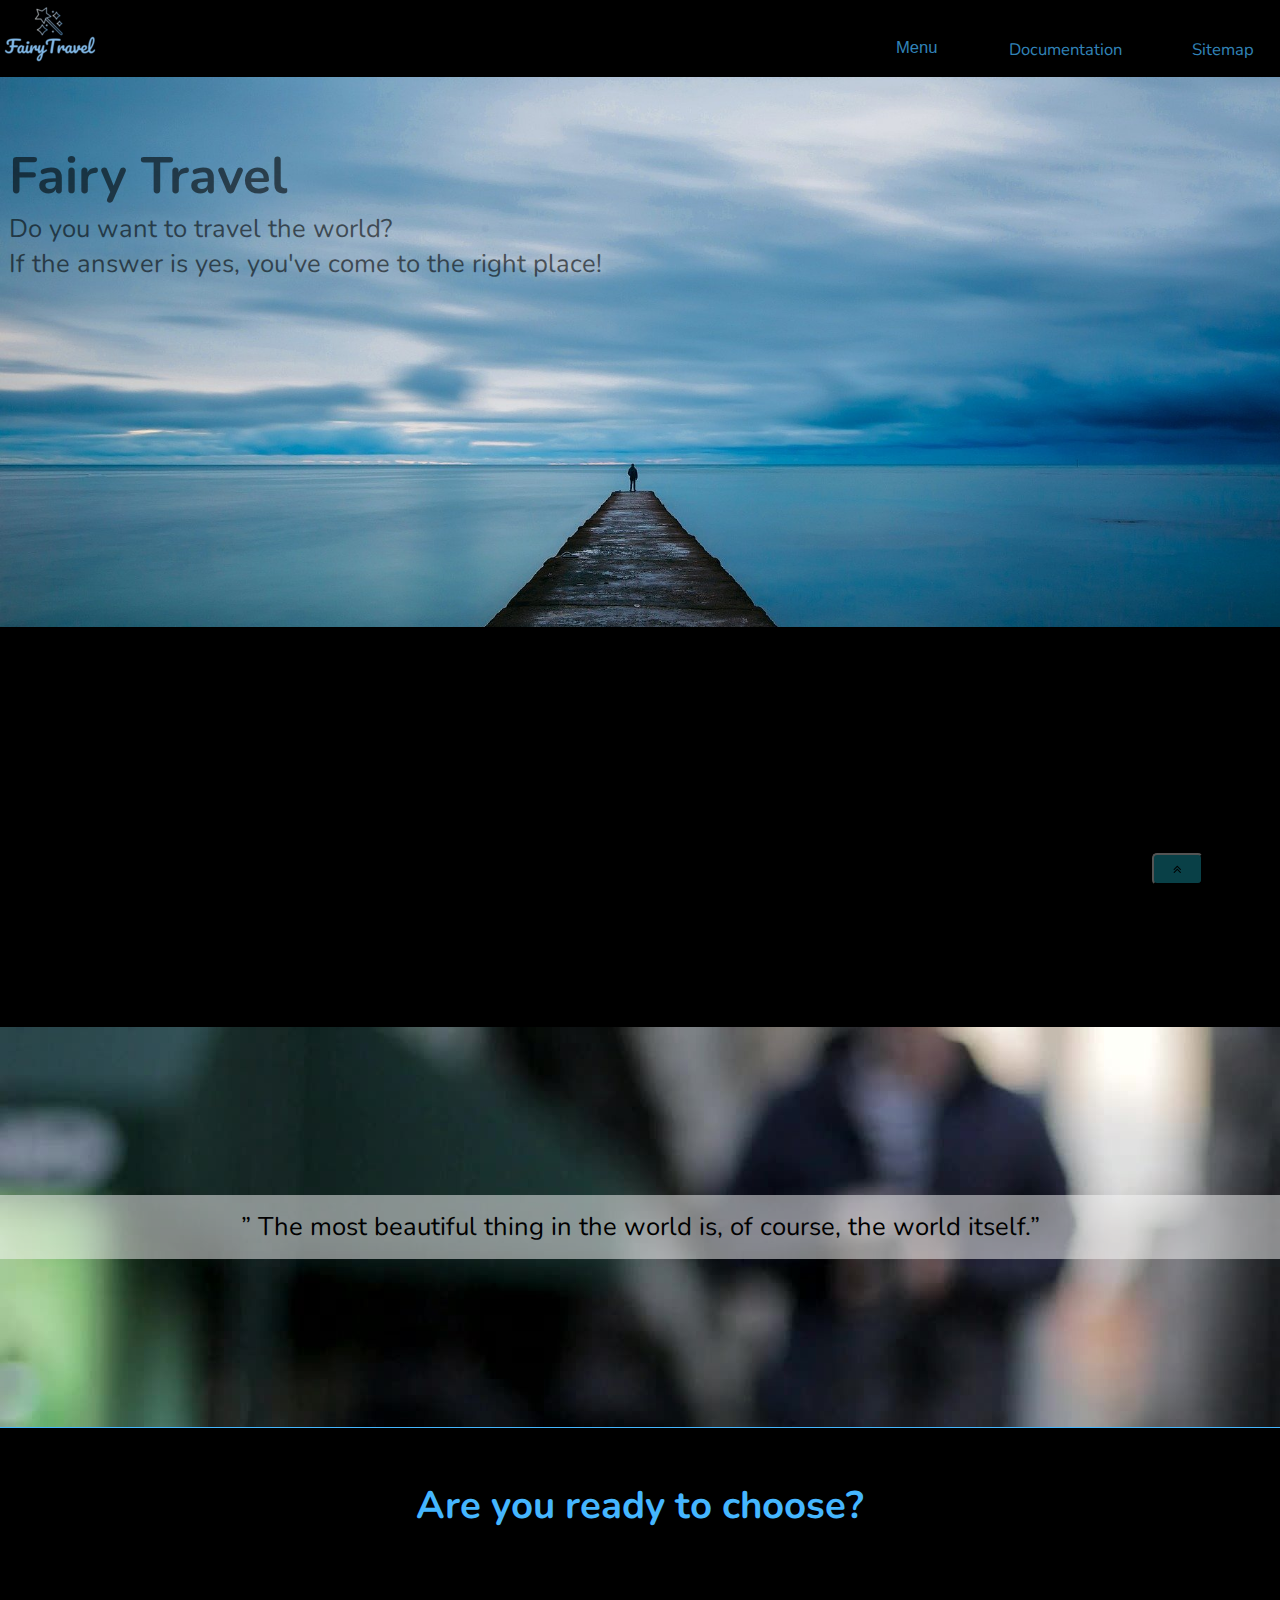
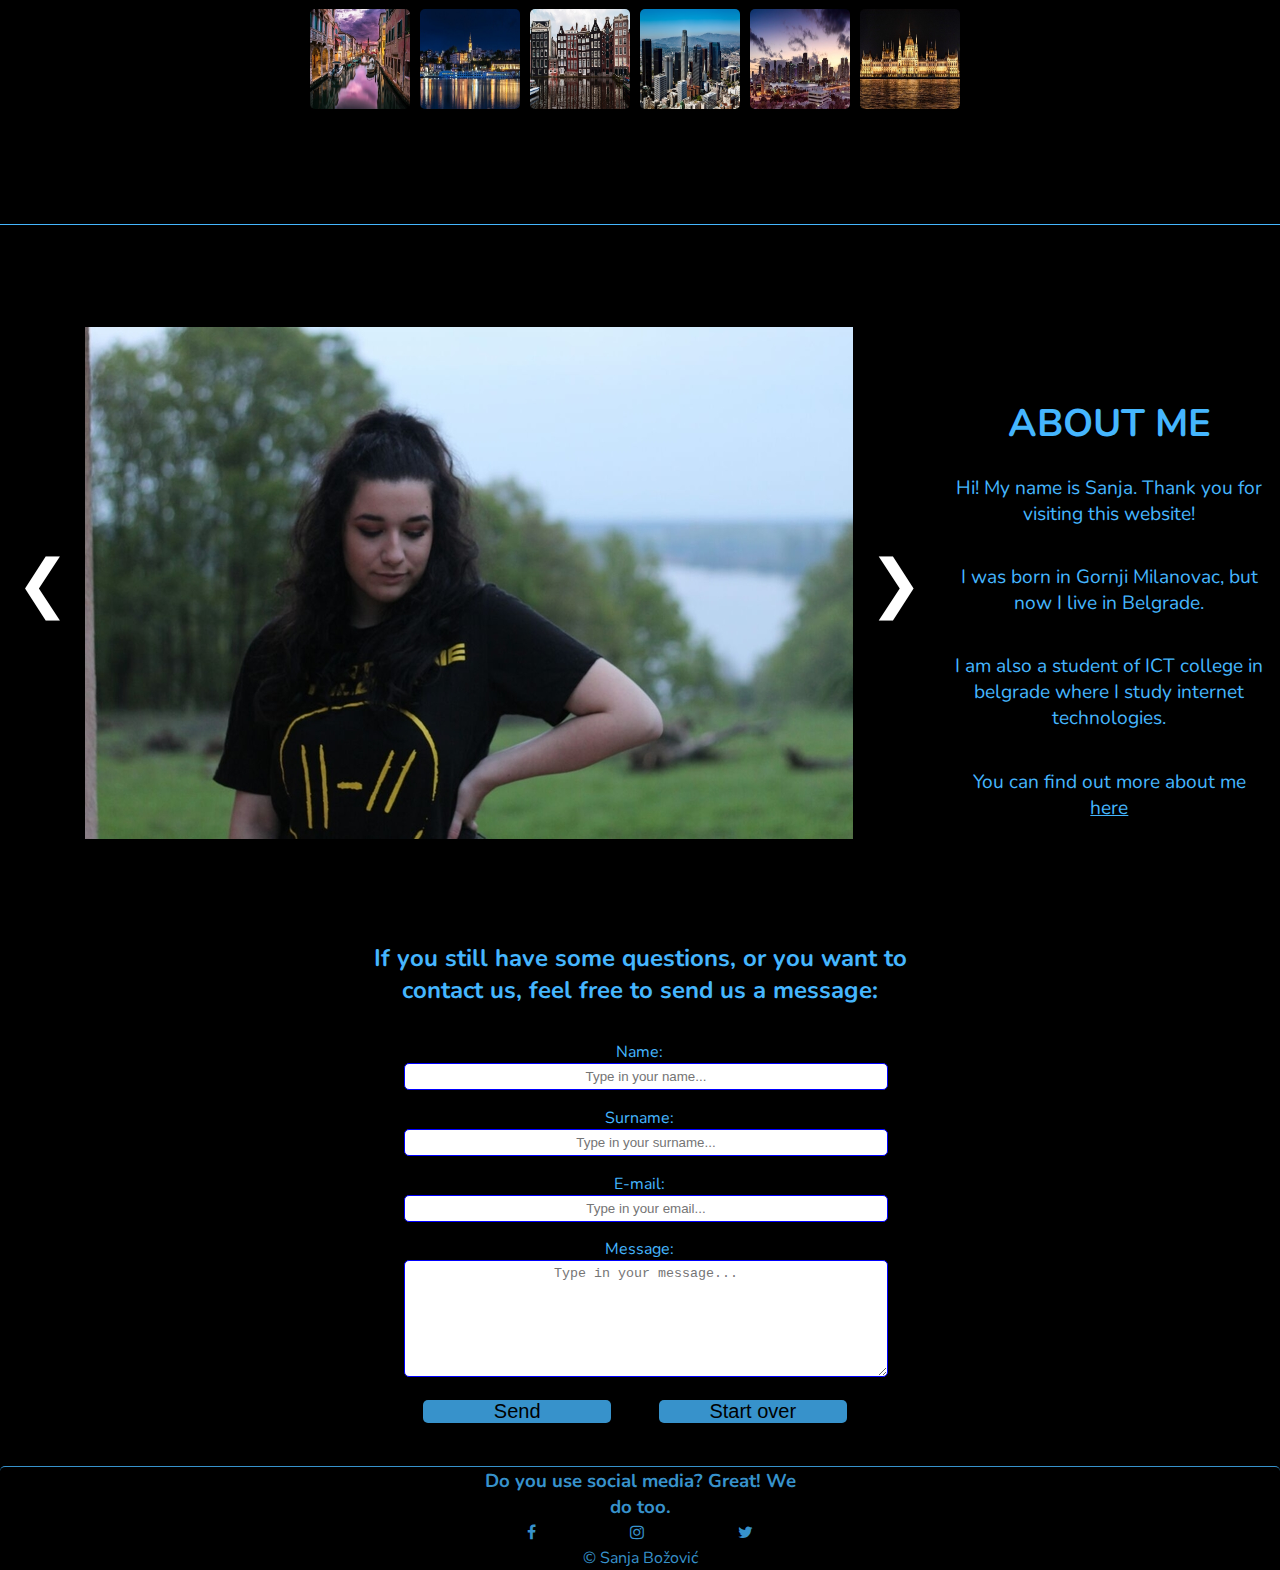
==== commit e80cba54: "cetrnaesto" ====
--- a/index.html
+++ b/index.html
@@ -3,7 +3,7 @@
 	<head>
 		<title>Fairy Travel</title>
 		<meta charset="utf-8"/>
-		<meta name="keywords" content="Travel, world, countries"/>
+		<meta name="keywords" content="Travel, world"/>
 		<meta name="description" content="We can offer you the best experiences of your life. All you have to do is reach out to us."/>
 		<meta name="author" content="Sanja Božović" />
 		<meta name="robots" content="noindex, nofollow"/>
@@ -46,17 +46,17 @@
 		<div id="main">
 			<section id="firstSec" class="section hide">
 				<article>
-					<h1>Our services</h1>
+					<h2>Our services</h2>
 					<p>Tired of planning your vacation? You do not have to worry about that anymore.</p>
 					<p>We can do everything for you. From choosing the hotel to preparing everything for your visa.</p>
 				</article>
 				<article>
-					<h1>Steps</h1>
+					<h2>Steps</h2>
 					<p>First, you need to choose when you want to travel. After that you contact us and choose where and for how long.</p>
 					<p>And finally, you have to decide if you want us to plan further or not.</p>
 				</article>
 				<article>
-					<h1>Discounts</h1>
+					<h2>Discounts</h2>
 					<p>We offer great discounts for students.</p>
 					<p>This is how we pay back to all of those who decide to study and make the world a better place.</p>
 				</article>
@@ -65,7 +65,7 @@
 				<p>&rdquo; The most beautiful thing in the world is, of course, the world itself.&rdquo;</p>
 			</section>
 			
-			<h1 id="naslov"> Are you ready to choose? </h1>
+			<h2 id="naslov"> Are you ready to choose? </h2>
 			<section id="countries">
 				<ul class="thumb" id="ulGallery">
 
@@ -77,8 +77,13 @@
 					<div id="imgs">
 					</div>
 					<button id="right1" onclick="plusDivs(+1)">&#10095;</button>
+					<img src="images/author1.jpg" alt="Author" class="hideAuthorPhoto"/>
 					<div id="about">
-
+						<h2>ABOUT ME</h2>
+							<p>Hi! My name is Sanja. Thank you for visiting this website! </p>
+							<p>I was born in Gornji Milanovac, but now I live in Belgrade.</p>
+							<p>I am also a student of ICT college in belgrade where I study internet technologies.</p>
+							<p>You can find out more about me <a href="https://sanjabozovic.github.io/portfolioo" target=_blank>here</a></p>
 					</div>
 			</div>
 			
@@ -115,9 +120,9 @@
 				<div id="left">
 					<h3>Do you use social media? Great! We do too.</h3>
 					<div class="icons">
-						<a href="https://www.facebook.com/the.witchy"><i class="fa fa-facebook" target="_blank"></i></a>
-						<a href="https://www.instagram.com/_the_witch/?hl=sr"><i class="fa fa-instagram" target="_blank"></i></a>
-						<a href="https://twitter.com/Sanja69823657"><i class="fa fa-twitter" target="_blank"></i></a>
+						<a href="https://www.facebook.com/the.witchy" target="_blank"><i class="fa fa-facebook" ></i></a>
+						<a href="https://www.instagram.com/_the_witch/?hl=sr" target="_blank"><i class="fa fa-instagram" ></i></a>
+						<a href="https://twitter.com/Sanja69823657" target="_blank"><i class="fa fa-twitter"></i></a>
 					</div>
 					<div id="copy">
 						<p>&copy; Sanja Božović</p>
--- a/assets/css/style.css
+++ b/assets/css/style.css
@@ -23,14 +23,15 @@
 /*button*/
 
 .top{
-	width: 3%;
-	height: 2vw;
+	width: 4%;
+	height: 2.5vw;
 	position: fixed;
 	background-color: rgba(18, 127, 141, 0.5);
 	margin-left: 90%;
 	margin-bottom: 15px;
 	cursor: pointer;
 	border-radius: 5px;
+	bottom: 0;
 }
   
 
@@ -126,7 +127,7 @@
 /*Slider*/
 
 #slider {
-    height: 39vw;
+    height: 550px;
     width: 100%;
     background-image: url(../../images/slider.jpg);
     background-attachment: fixed;
@@ -149,9 +150,10 @@
 
 #firstSec{
 	width: 100%;
-	height: 25vw;
-	display: flex;
-	justify-content: space-around;
+	height: 400px;
+	display: flex;
+	justify-content: space-around;
+	opacity: 0;
 }
 
 .first{
@@ -162,7 +164,7 @@
 	text-align: center;
 }
 
-.first h1{
+.first h2{
 	color: #45b6fe;
 	font-size: 3vw;
 }
@@ -192,7 +194,7 @@
 
 #quote {
 	width: 100%;
-	height: 25vw;
+	height: 400px;
 	background-image: url(../../images/banner.jpg);	
 	display: flex;
 	flex-direction: column;
@@ -358,13 +360,17 @@
 	margin: 1vw;
 }
 
-#about h1{
+#about h2{
 	color: #45b6fe;
 	font-size: 3vw;
 }
 
 a:visited{
 	color: #45b6fe;
+}
+
+.hideAuthorPhoto{
+	display: none;
 }
 
 
--- a/assets/css/responsive.css
+++ b/assets/css/responsive.css
@@ -1,9 +1,51 @@
 @media screen and (max-width: 992px) {
+    header{
+        height: 8vw;
+    }
+    .link, .dropbtn{
+        font-size: 1.8vw;
+    }
+    #meni{
+        width: 45%;
+    }
     .top{
         display: none;
     }
     .dropdown-content a {
-        font-size: 1vw;}
+        font-size: 1vw;
+    }
+
+    #sliderText{
+        font-size: 3vw;
+    }
+
+    #firstSec{
+        height: 300px;
+    }
+
+    .first h2{
+        font-size: 4vw;
+    }
+
+    .first p {
+        font-size: 1.8vw;
+    }
+
+    #quote{
+        height: 300px;
+    }
+
+    #about{
+        margin-top: 2vw;
+    }
+
+    #about p{
+        font-size: 1.7vw;
+    }
+
+    #about h2{
+        font-size: 3.1vw;
+    }
     
     #logoHide{
         display: block;
@@ -49,7 +91,7 @@
     .first p{
         font-size: 2vw;
     }
-    .first h1{
+    .first h2{
         font-size: 3.5vw;
     }
     #quote{
@@ -89,33 +131,88 @@
 }
 
 @media screen and (max-width: 585px){
-    .link, .dropbtn {
-        min-width: 50px;
-        font-size: 3vw;
-    }
     #left1, #right1, #imgs{
         display: none;
     }
+    .hideAuthorPhoto{
+        display: block;
+    }
+    
+    header{
+        height: 100px;
+    }
+    .link, .dropbtn, .dropdown-content a{
+        font-size: 3vw;
+    }
+    #meni{
+        width: 80%;
+    }
+
+    #slider{
+        height: 500px;
+    }
+
+    #sliderText{
+        font-size: 4vw;
+        width: 80%;
+    }
+
+    #firstSec{
+        height: 400px;
+    }
+
+    .first h2{
+        font-size: 5.5vw;
+    }
+
+    .first p {
+        font-size: 2.5vw;
+    }
+
+    #quote{
+        height: 350px;
+    }
+
+    #quote p{
+        font-size: 3.5vw;
+        height: 10vw;
+    }
+
+    #naslov{
+        font-size: 4vw;
+    }
+
+    #about{
+        margin-top: 2vw;
+    }
+
+    #about p{
+        font-size: 3vw;
+    }
+
+    #about h2{
+        font-size: 5vw;
+        margin-bottom: 5vw;
+    }
+
+    footer{
+        height: 35vw;
+    }
+
 }
 
 @media screen and (max-width: 480px){
-    header{
-        height: 15vw;
-    }
-    #meni{
-        width: 90%;
+    #meni{
+        width: 95%;
     }
     .link, .dropbtn {
         font-size: 4vw;
     }
-    .dropdown{
-        width: 30%;
-    }
     .dropdown-content a{
         font-size: 4vw;
     }
     #slider{
-        height: 80vw;
+        height: 600px;
         background-position: center;
         padding-top: 15vw;
     }
@@ -124,52 +221,57 @@
         width: 90%;
     }
     #firstSec{
-    height: 80vw;
+    flex-direction: column;
+    align-content: center;
+    min-height: 600px;
+    }
+    .first{
+        max-width: 98%;
     }
     .first p{
-        font-size: 3vw;
-    }
-    .first h1{
-        font-size: 5.5vw;
+        font-size: 4vw;
+    }
+    .first h2{
+        font-size: 6vw;
     }
     #naslov{
         font-size: 5vw;
         margin-bottom: 15vw;
     }
     #quote{
-        height: 250px;
+        height: 400px;
+        margin-top: 5vw;
     }
     #quote p{
-        font-size: 3vw;
+        font-size: 4vw;
+        height: 10vw;
     }
     .thumb{
         display: flex;
         align-content: center;
         justify-content: center;
-        flex-wrap: wrap;;
+        flex-wrap: wrap;
+        max-width: 100%;
     }
     #countries{
-        height: 250px;
-    }
-    #gallery{
+        height: 280px;
+    }
+    #about{
         width: 100%;
-        height: 80vw;
-    }
-    #about{
-        width: 100%;
-    }
-    #about p{
-        font-size: 3.8vw;
-    }
-    #about h1{
-        font-size: 4.2vw;
+        height: 500px;
+    }
+    #about p{
+        font-size: 4vw;
+    }
+    #about h2{
+        font-size: 5.5vw;
     }
     #form {
         width: 90%;
         margin-left: 5%;
     }
     footer{
-        height: 35vw;
+        height: 40vw;
     }
     #left{
         width: 50%;
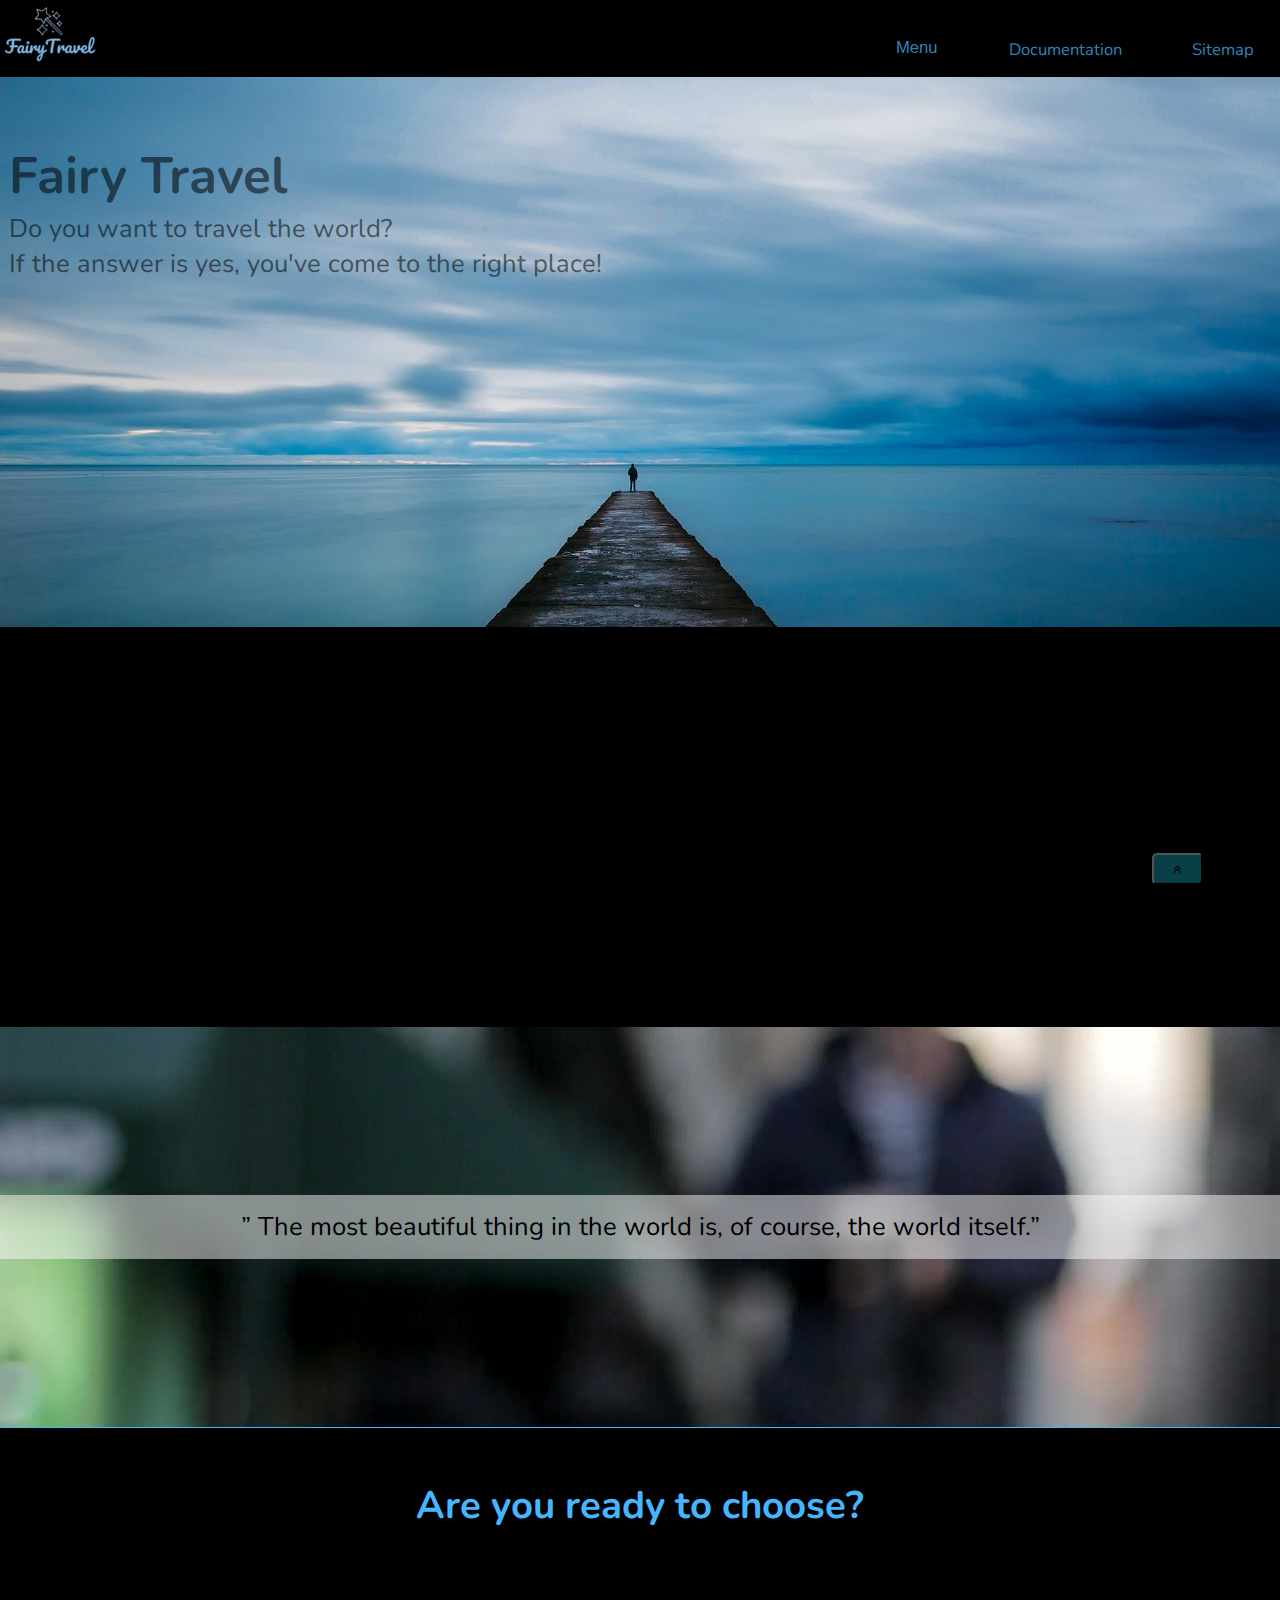
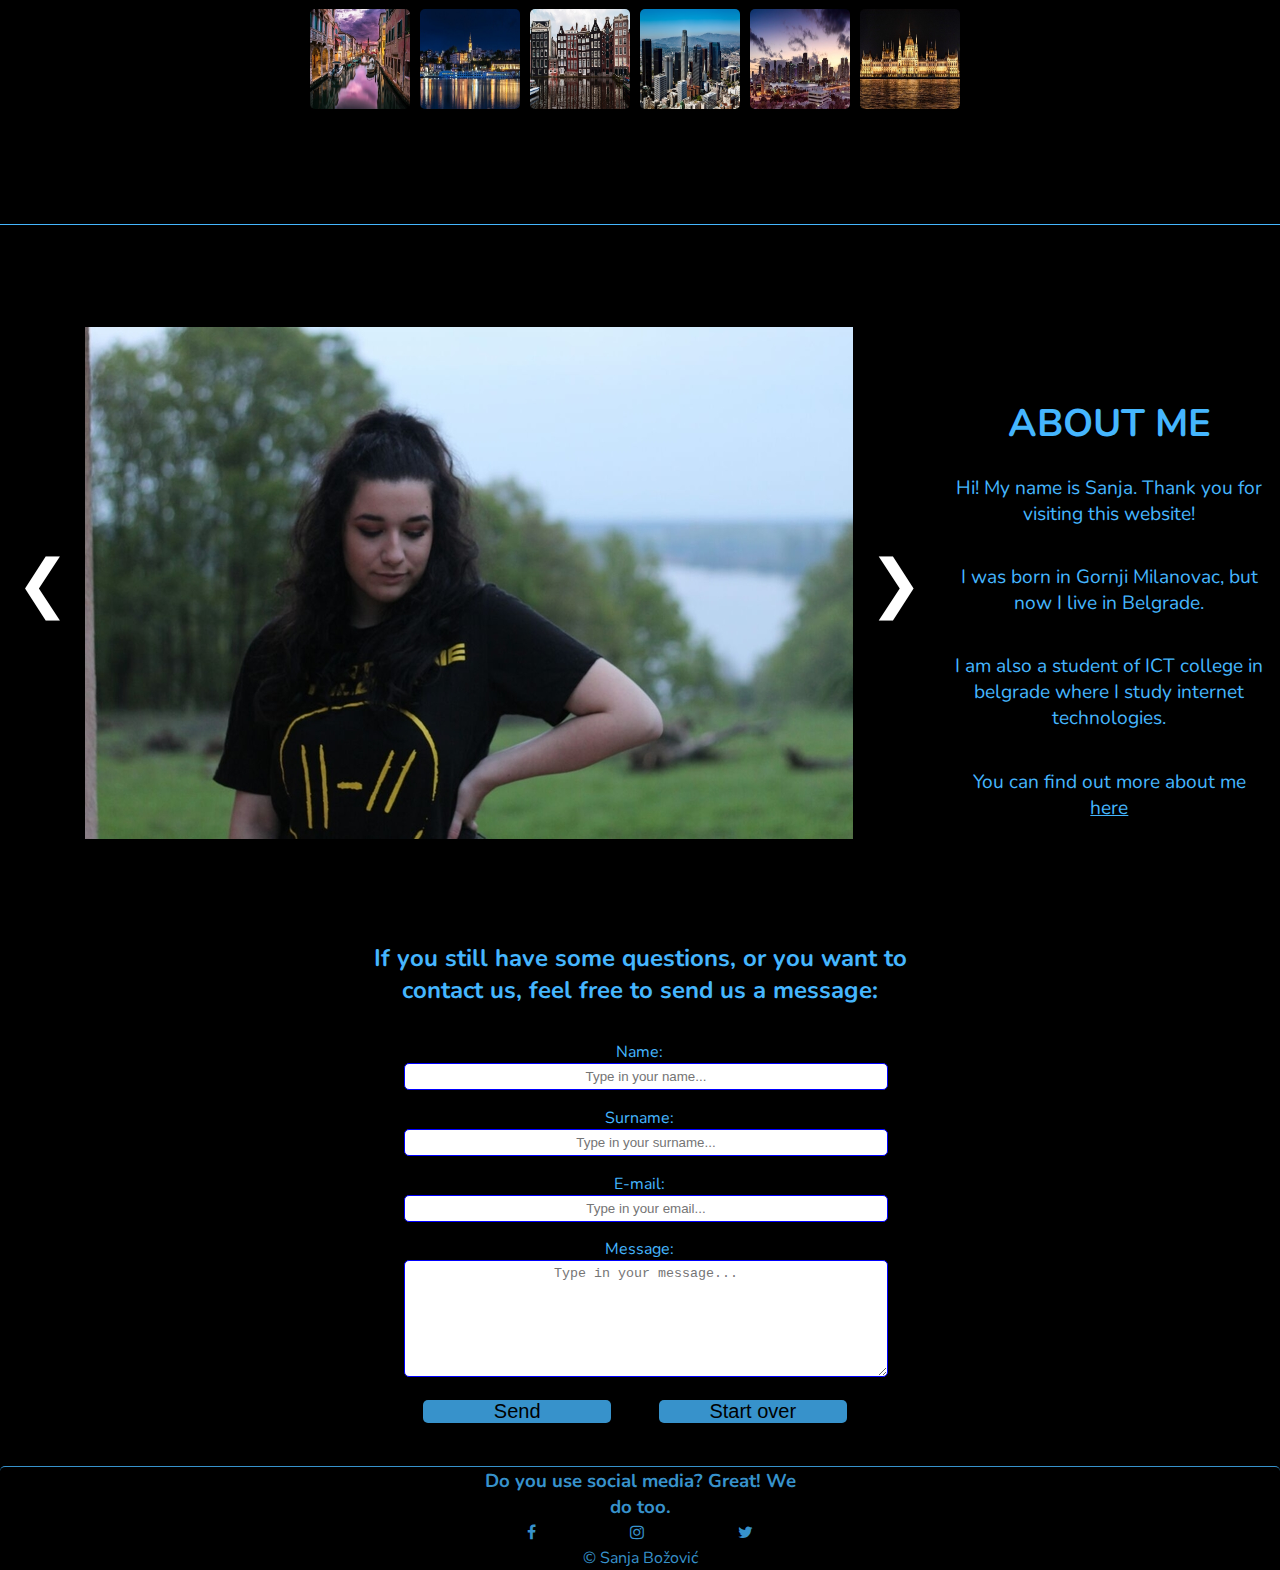
==== commit b14a28a6: "finallyyyyyyyy" ====
--- a/index.html
+++ b/index.html
@@ -6,7 +6,6 @@
 		<meta name="keywords" content="Travel, world"/>
 		<meta name="description" content="We can offer you the best experiences of your life. All you have to do is reach out to us."/>
 		<meta name="author" content="Sanja Božović" />
-		<meta name="robots" content="noindex, nofollow"/>
 		<meta name="viewport" content="width=device-width, initial-scale=1.0"> 
 		<link rel="stylesheet" href="assets/css/jquery.hoverZoom.css">
 		<link href="https://fonts.googleapis.com/css?family=Nunito&display=swap" rel="stylesheet">
@@ -24,7 +23,7 @@
 					<div id="myDropdown" class="dropdown-content">
 					</div>
 				</div>
-				<a href="documentation.docx" class="link" target="_blank"> Documentation </a>
+				<a href="https://docs.google.com/document/d/1zPQxDjbo-evqTbPSOjlr4m2OJQkA4V1-sLzKfij0IJ0/edit?usp=sharing" class="link" target="_blank"> Documentation </a>
 				<a href="sitemap.xml" class="link">  Sitemap </a>
 			</div>
 			<div class="cleaner"></div>
@@ -48,7 +47,7 @@
 				<article>
 					<h2>Our services</h2>
 					<p>Tired of planning your vacation? You do not have to worry about that anymore.</p>
-					<p>We can do everything for you. From choosing the hotel to preparing everything for your visa.</p>
+					<p>Fairy Travel can do everything for you. From choosing the hotel to preparing everything for your visa.</p>
 				</article>
 				<article>
 					<h2>Steps</h2>
@@ -84,6 +83,7 @@
 							<p>I was born in Gornji Milanovac, but now I live in Belgrade.</p>
 							<p>I am also a student of ICT college in belgrade where I study internet technologies.</p>
 							<p>You can find out more about me <a href="https://sanjabozovic.github.io/portfolioo" target=_blank>here</a></p>
+							<p class="hidePtag">Please contact me for more information about our offer.</p>
 					</div>
 			</div>
 			
--- a/assets/css/style.css
+++ b/assets/css/style.css
@@ -369,7 +369,7 @@
 	color: #45b6fe;
 }
 
-.hideAuthorPhoto{
+.hideAuthorPhoto, .hidePtag{
 	display: none;
 }
 
@@ -397,4 +397,5 @@
 
 .couImg{
 	border-radius: 5px;
-}+}
+
--- a/assets/css/responsive.css
+++ b/assets/css/responsive.css
@@ -205,11 +205,8 @@
     #meni{
         width: 95%;
     }
-    .link, .dropbtn {
-        font-size: 4vw;
-    }
-    .dropdown-content a{
-        font-size: 4vw;
+    .link, .dropbtn, .dropdown-content a {
+        font-size: 5vw;
     }
     #slider{
         height: 600px;
@@ -221,9 +218,9 @@
         width: 90%;
     }
     #firstSec{
-    flex-direction: column;
-    align-content: center;
-    min-height: 600px;
+        flex-direction: column;
+        align-content: center;
+        min-height: 600px;
     }
     .first{
         max-width: 98%;
@@ -235,8 +232,7 @@
         font-size: 6vw;
     }
     #naslov{
-        font-size: 5vw;
-        margin-bottom: 15vw;
+        display: none;
     }
     #quote{
         height: 400px;
@@ -254,7 +250,7 @@
         max-width: 100%;
     }
     #countries{
-        height: 280px;
+        display: none;
     }
     #about{
         width: 100%;
@@ -277,6 +273,16 @@
         width: 50%;
     }
     .accept{
-        font-size: 2.5vw;
+        font-size: 4vw;
+    }
+    #messageAccept{
+        font-size: 4vw;
+    }
+    
+    .hideAuthorPhoto{
+        display: none;
+    }
+    .hidePtag{
+        display: block;
     }
 }